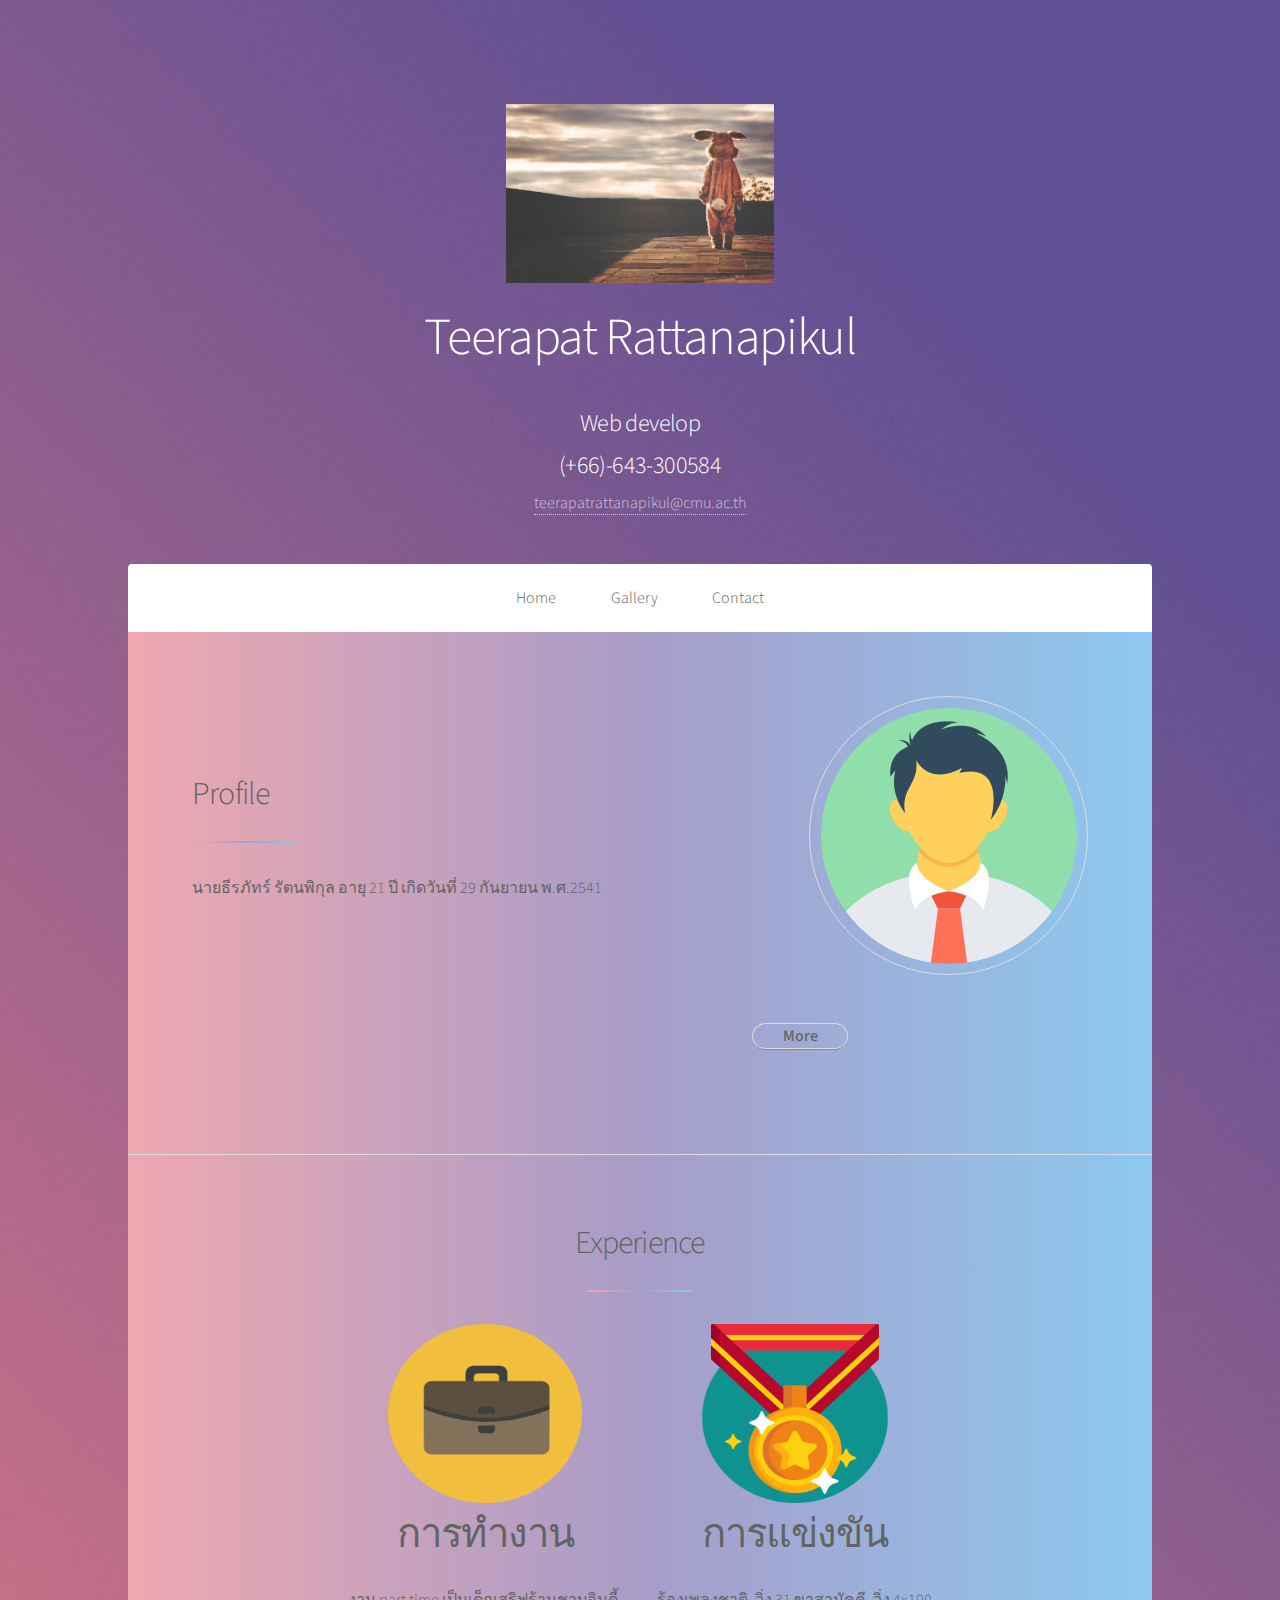
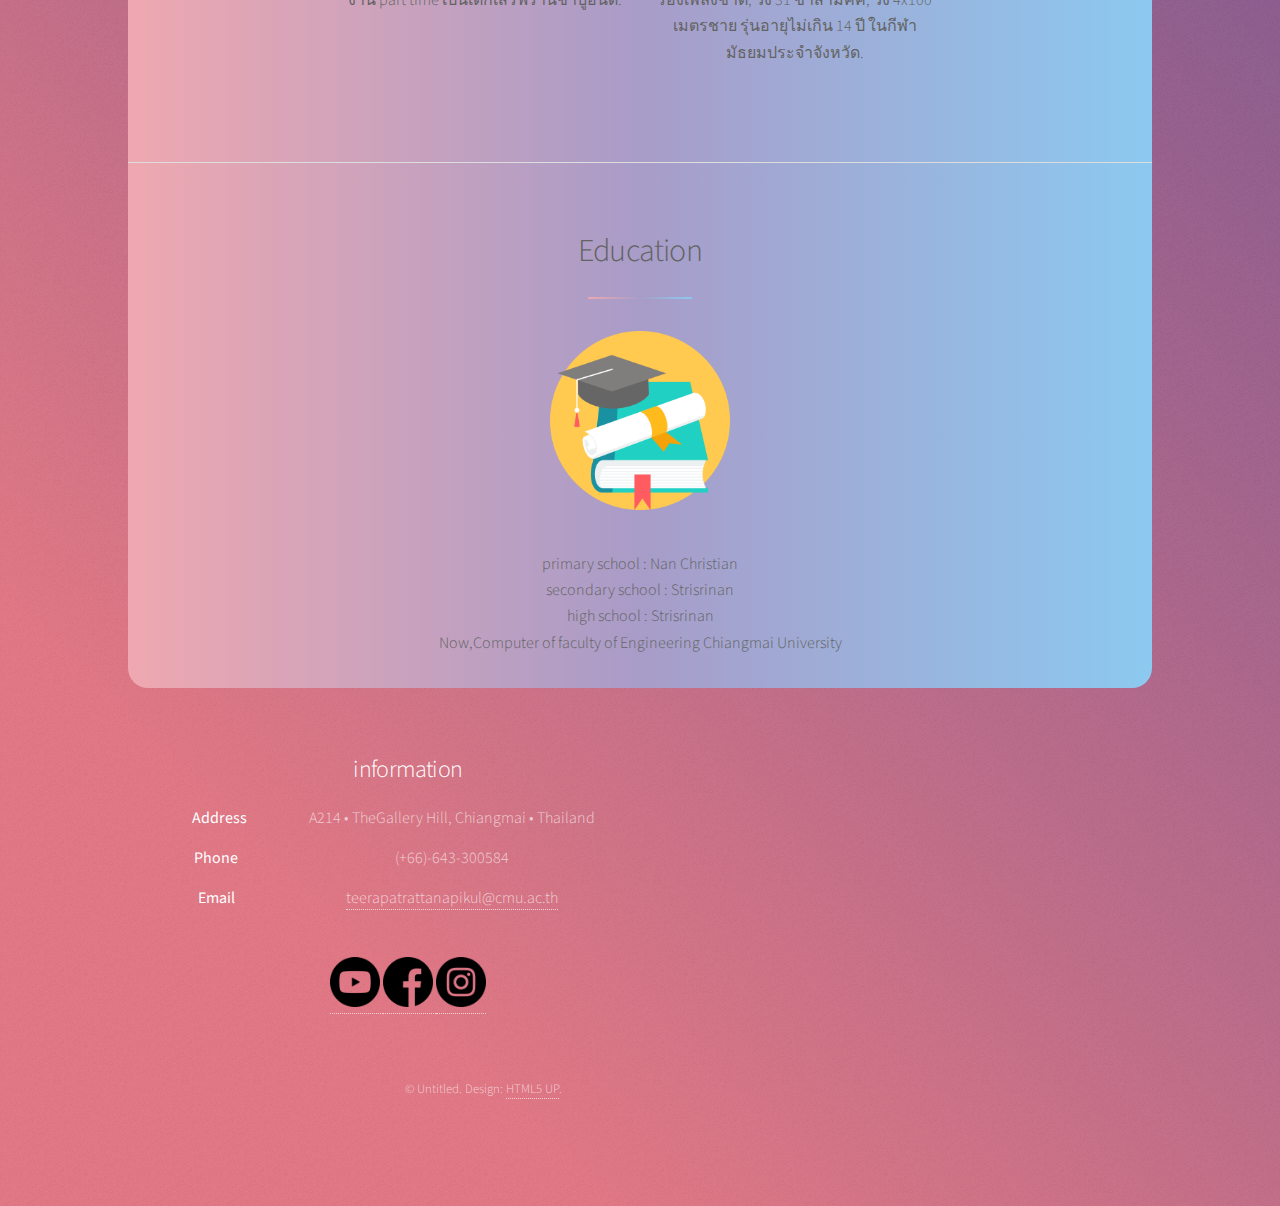
==== index.html @ c7687464 "web css" ====
<!DOCTYPE HTML>
<!--
	Stellar by HTML5 UP
	html5up.net | @ajlkn
	Free for personal and commercial use under the CCA 3.0 license (html5up.net/license)
-->
<html>

<head>
	<title>Teerapat Rattanapikul</title>
	<meta charset="utf-8" />
	<meta name="viewport" content="width=device-width, initial-scale=1, user-scalable=no" />
	<link rel="stylesheet" href="assets/css/main.css" />
	<noscript>
		<link rel="stylesheet" href="assets/css/noscript.css" /></noscript>
</head>

<body class="is-preload">

	<!-- Wrapper -->
	<div id="wrapper">

		<!-- Header -->
		<header id="header" class="alt">
			<span class="logo"><img src="images/toon.jpg" width="30%" height="30%" alt="" /></span>
			<h1>Teerapat Rattanapikul</h1>
			<h2>Web develop</h2>
			<h2>(+66)-643-300584</h2>
			<a href="#">teerapatrattanapikul@cmu.ac.th</a>
		</header>


		<!-- Nav -->
		<nav id="nav">
			<ul>
				<li><a href="index.html">Home</a></li>
				<li><a href="gallery1.html">Gallery</a></li>
				<li><a href="contact.html">Contact</a></li>
			</ul>
		</nav>

		<!-- Main -->
		<div id="main">

			<!-- Profile -->
			<section id="intro" class="main">
				<div class="spotlight">
					<div class="content">
						<header class="major">
							<h2>Profile</h2>
						</header>
						<p>นายธีรภัทร์ รัตนพิกุล อายุ 21 ปี เกิดวันที่ 29 กันยายน พ.ศ.2541 </p>
					</div>
					<span class="image"><img src="images/profile.png" alt="profile" /></span>
				</div>
				<footer class="major">
					<ul class="actions special">
						<li><a href="generic.html" class="button" >More</a></li>
					</ul>
				</footer>
			</section>

			<!-- Experience -->
			<section id="first" class="main special">
				<header class="major">
					<h2>Experience </h2>
				</header>
				<ul class="features">
					<li>
						<img src="images/work.png" alt="work" width="70%" height="50%">
						<h1>การทำงาน</h1>
						<p>งาน part time เป็นเด็กเสริฟร้านชาบูอินดี้.</p>
					</li>
					<li>
						<img src="images/competition.png" alt="work" width="70%" height="50%">
						<h1>การแข่งขัน</h1>
						<span>ร้องเพลงชาติ,</span>
						<span>วิ่ง 31 ขาสามัคคี,</span>
						<span>วิ่ง 4x100 เมตรชาย รุ่นอายุไม่เกิน 14 ปี ในกีฬามัธยมประจำจังหวัด.</span>
					</li>

				</ul>
			</section>

			<!-- Education -->
			<section id="second" class="main special">
				<header class="major">
					<h2>Education</h2>
				</header>
					<p><img src="images/education.png" alt="work" width="20%" height="10%"></p>
				</header>
				<span>primary school : Nan Christian<br></span>
				<span>secondary school : Strisrinan<br></span>
				<span>high school : Strisrinan<br></span>
				<span>Now,Computer of faculty of Engineering Chiangmai University</span>
				<!-- <footer class="major">
									<ul class="actions special">
										<li><a href="generic.html" class="button">Learn More</a></li>
									</ul>
								</footer> -->
			</section>

			<!-- Get Started -->


		</div>

		<!-- Footer -->
		<footer id="footer">
			<section>
				<h2>information</h2>
				<dl class="alt">
					<dt>Address</dt>
					<dd>A214 &bull; TheGallery Hill, Chiangmai &bull; Thailand</dd>
					<dt>Phone</dt>
					<dd>(+66)-643-300584</dd>
					<dt>Email</dt>
					<dd><a href="#">teerapatrattanapikul@cmu.ac.th</a></dd>
				</dl>
				<ul class="icons">
					<a href="https://www.youtube.com/channel/UCAECsRshHIzHVq1woI61bJw?view_as=subscriber">
						<img src="images/youtube.png" width="50" height="50">
					</a>
					<a href="https://www.facebook.com/teerapat.rattanapikun">
						<img src="images/facebook.png" width="50" height="50">
					</a>
					<a href="https://www.instagram.com/porteerpat_ss">
						<img src="images/instagram.png" width="50" height="50">
					</a>
				</ul>
			</section>
			<p class="copyright">&copy; Untitled. Design: <a href="https://html5up.net">HTML5 UP</a>.</p>
		</footer>

	</div>

	<!-- Scripts -->
	<script src="assets/js/jquery.min.js"></script>
	<script src="assets/js/jquery.scrollex.min.js"></script>
	<script src="assets/js/jquery.scrolly.min.js"></script>
	<script src="assets/js/browser.min.js"></script>
	<script src="assets/js/breakpoints.min.js"></script>
	<script src="assets/js/util.js"></script>
	<script src="assets/js/main.js"></script>
	<script src="assets/js/popup.js"></script>

</body>

</html>
---- assets/css/main.css ----
/* @import url(font-awesome.min.css); */
@import "https://fonts.googleapis.com/css?family=Source+Sans+Pro:300,400";

/*
	Stellar by HTML5 UP
	html5up.net | @ajlkn
	Free for personal and commercial use under the CCA 3.0 license (html5up.net/license)
*/

html, body, div, span, applet, object,
iframe, h1, h2, h3, h4, h5, h6, p, blockquote,
pre, a, abbr, acronym, address, big, cite,
code, del, dfn, em, img, ins, kbd, q, s, samp,
small, strike, strong, sub, sup, tt, var, b,
u, i, center, dl, dt, dd, ol, ul, li, fieldset,
form, label, legend, table, caption, tbody,
tfoot, thead, tr, th, td, article, aside,
canvas, details, embed, figure, figcaption,
footer, header, hgroup, menu, nav, output, ruby,
section, summary, time, mark, audio, video, {
	margin: 0;
	padding: 0;
	border: 0;
	font-size: 100%;
	font: inherit;
	vertical-align: baseline;}

article, aside, details, figcaption, figure,
footer, header, hgroup, menu, nav, section {
	display: block;}

body {
	line-height: 1;
}

ol, ul {
	list-style: none;
}

blockquote, q {
	quotes: none;
}

	blockquote:before, blockquote:after, q:before, q:after {
		content: '';
		content: none;
	}

table {
	border-collapse: collapse;
	border-spacing: 0;
}

body {
	-webkit-text-size-adjust: none;
}

mark {
	background-color: transparent;
	color: inherit;
}

input::-moz-focus-inner {
	border: 0;
	padding: 0;
}

input, select, textarea {
	-moz-appearance: none;
	-webkit-appearance: none;
	-ms-appearance: none;
	appearance: none;
}

/* Basic */

	@-ms-viewport {
		width: device-width;
	}

	body {
		-ms-overflow-style: scrollbar;
	}

	@media screen and (max-width: 480px) {

		html, body {
			min-width: 320px;
		}

	}

	html {
		box-sizing: border-box;
	}

	*, *:before, *:after {
		box-sizing: inherit;
	}

	body {
		background-color: #935d8c;
		background-image: url("images/overlay.png"), -moz-linear-gradient(45deg, #e37682 15%, #5f4d93 85%);
		background-image: url("images/overlay.png"), -webkit-linear-gradient(45deg, #e37682 15%, #5f4d93 85%);
		background-image: url("images/overlay.png"), -ms-linear-gradient(45deg, #e37682 15%, #5f4d93 85%);
		background-image: url("images/overlay.png"), linear-gradient(45deg, #e37682 15%, #5f4d93 85%);
	
	}

		body.is-preload *, body.is-preload *:before, body.is-preload *:after {
			-moz-animation: none !important;
			-webkit-animation: none !important;
			-ms-animation: none !important;
			animation: none !important;
			-moz-transition: none !important;
			-webkit-transition: none !important;
			-ms-transition: none !important;
			transition: none !important;
		}


/* click */
	#myImg {
	border-radius: 5px;
	cursor: pointer;
	transition: 0.3s;
  	}
  
  	#myImg:hover {opacity: 0.8;}
/*pop up*/
	.popup{
    margin: auto;
    text-align: center
	}	
	.show{
		display: none;
	}
	.show .overlay{	
	position: fixed; 
    padding-top: 100px;
    width: 100%;
	height: 100%;
    background: rgba(0,0,0,0.9);	
	top:0;
	left:0;
	}
	.show .img-show{
		position: fixed; /* Stay in place */
    width: 700px;
    height: 600px;
    background: #FFF;   
    top: 50%;
    left: 50%;
    transform: translate(-50%,-50%);
    overflow: hidden
	}
	.img-show span{
    position: absolute;
    top: 10px;
    right: 10px;
    z-index: 1;
	cursor: pointer;
	}
	.img-show img{
    width: 100%;
    height: 100%;
    position: absolute;
    top: 0;
    left: 0;
	}
/*End style*/

/* Type */

	body {
		background-color: #935d8c;
		color: rgba(255, 255, 255, 0.65);
	}

	body, input, select, textarea {
		font-family: "Source Sans Pro", Helvetica, sans-serif;
		font-size: 17pt;
		font-weight: 300;
		line-height: 1.65;
	}

		@media screen and (max-width: 1680px) {

			body, input, select, textarea {
				font-size: 14pt;
			}

		}

		@media screen and (max-width: 1280px) {

			body, input, select, textarea {
				font-size: 12pt;
			}

		}

		@media screen and (max-width: 360px) {

			body, input, select, textarea {
				font-size: 11pt;
			}

		}

	a {
		-moz-transition: color 0.2s ease, border-bottom 0.2s ease;
		-webkit-transition: color 0.2s ease, border-bottom 0.2s ease;
		-ms-transition: color 0.2s ease, border-bottom 0.2s ease;
		transition: color 0.2s ease, border-bottom 0.2s ease;
		text-decoration: none;
		border-bottom: dotted 1px;
		color: inherit;
	}

		a:hover {
			border-bottom-color: transparent;
		}

	strong, b {
		font-weight: 400;
	}

	em, i {
		font-style: italic;
	}

	p {
		margin: 0 0 2em 0;
	}

		p.content {
			-moz-columns: 20em 2;
			-webkit-columns: 20em 2;
			-ms-columns: 20em 2;
			columns: 20em 2;
			-moz-column-gap: 2em;
			-webkit-column-gap: 2em;
			-ms-column-gap: 2em;
			column-gap: 2em;
			text-align: justify;
		}

	h1, h2, h3, h4, h5, h6 {
		font-weight: 300;
		line-height: 1.5;
		margin: 0 0 0.7em 0;
		letter-spacing: -0.025em;
	}

		h1 a, h2 a, h3 a, h4 a, h5 a, h6 a {
			color: inherit;
			text-decoration: none;
		}

	h1 {
		font-size: 2.5em;
		line-height: 1.2;
	}

	h2 {
		font-size: 1.5em;
	}

	h3 {
		font-size: 1.25em;
	}

	h4 {
		font-size: 1.1em;
	}

	h5 {
		font-size: 0.9em;
	}

	h6 {
		font-size: 0.7em;
	}


	@media screen and (max-width: 736px) {

		h1 {
			font-size: 2em;
		}

	}

	sub {
		font-size: 0.8em;
		position: relative;
		top: 0.5em;
	}

	sup {
		font-size: 0.8em;
		position: relative;
		top: -0.5em;
	}

	blockquote {
		border-left: solid 4px;
		font-style: italic;
		margin: 0 0 2em 0;
		padding: 0.5em 0 0.5em 2em;
	}

	code {
		border-radius: 8px;
		border: solid 1px;
		font-family: "Courier New", monospace;
		font-size: 0.9em;
		margin: 0 0.25em;
		padding: 0.25em 0.65em;
	}

	pre {
		-webkit-overflow-scrolling: touch;
		font-family: "Courier New", monospace;
		font-size: 0.9em;
		margin: 0 0 2em 0;
	}

		pre code {
			display: block;
			line-height: 1.75;
			padding: 1em 1.5em;
			overflow-x: auto;
		}

	hr {
		border: 0;
		border-bottom: solid 1px;
		margin: 2em 0;
	}

		hr.major {
			margin: 3em 0;
		}

	.align-left {
		text-align: left;
	}

	.align-center {
		text-align: center;
	}

	.align-right {
		text-align: right;
	}

	input, select, textarea {
		color: #ffffff;
	}

	a:hover {
		color: #ffffff;
	}

	strong, b {
		color: #ffffff;
	}

	h1, h2, h3, h4, h5, h6 {
		color: #ffffff;
	}

	blockquote {
		border-left-color: rgba(255, 255, 255, 0.35);
	}

	code {
		background: rgba(255, 255, 255, 0.075);
		border-color: rgba(255, 255, 255, 0.35);
	}

	hr {
		border-bottom-color: rgba(255, 255, 255, 0.35);
	}

/* Row */

	.row {
		display: flex;
		flex-wrap: wrap;
		box-sizing: border-box;
		align-items: stretch;
	}

		.row > * {
			box-sizing: border-box;
		}

		.row.gtr-uniform > * > :last-child {
			margin-bottom: 0;
		}

		.row.aln-left {
			justify-content: flex-start;
		}

		.row.aln-center {
			justify-content: center;
		}

		.row.aln-right {
			justify-content: flex-end;
		}

		.row.aln-top {
			align-items: flex-start;
		}

		.row.aln-middle {
			align-items: center;
		}

		.row.aln-bottom {
			align-items: flex-end;
		}

		.row > .imp {
			order: -1;
		}

		.row > .col-1 {
			width: 8.3333333333%;
		}

		.row > .off-1 {
			margin-left: 8.3333333333%;
		}

		.row > .col-2 {
			width: 16.6666666667%;
		}

		.row > .off-2 {
			margin-left: 16.6666666667%;
		}

		.row > .col-3 {
			width: 25%;
		}

		.row > .off-3 {
			margin-left: 25%;
		}

		.row > .col-4 {
			width: 33.3333333333%;
		}

		.row > .off-4 {
			margin-left: 33.3333333333%;
		}

		.row > .col-5 {
			width: 41.6666666667%;
		}

		.row > .off-5 {
			margin-left: 41.6666666667%;
		}

		.row > .col-6 {
			width: 50%;
		}

		.row > .off-6 {
			margin-left: 50%;
		}

		.row > .col-7 {
			width: 58.3333333333%;
		}

		.row > .off-7 {
			margin-left: 58.3333333333%;
		}

		.row > .col-8 {
			width: 66.6666666667%;
		}

		.row > .off-8 {
			margin-left: 66.6666666667%;
		}

		.row > .col-9 {
			width: 75%;
		}

		.row > .off-9 {
			margin-left: 75%;
		}

		.row > .col-10 {
			width: 83.3333333333%;
		}

		.row > .off-10 {
			margin-left: 83.3333333333%;
		}

		.row > .col-11 {
			width: 91.6666666667%;
		}

		.row > .off-11 {
			margin-left: 91.6666666667%;
		}

		.row > .col-12 {
			width: 100%;
		}

		.row > .off-12 {
			margin-left: 100%;
		}

		.row.gtr-0 {
			margin-top: 0;
			margin-left: 0em;
		}

			.row.gtr-0 > * {
				padding: 0 0 0 0em;
			}

			.row.gtr-0.gtr-uniform {
				margin-top: 0em;
			}

				.row.gtr-0.gtr-uniform > * {
					padding-top: 0em;
				}

		.row.gtr-25 {
			margin-top: 0;
			margin-left: -0.375em;
		}

			.row.gtr-25 > * {
				padding: 0 0 0 0.375em;
			}

			.row.gtr-25.gtr-uniform {
				margin-top: -0.375em;
			}

				.row.gtr-25.gtr-uniform > * {
					padding-top: 0.375em;
				}

		.row.gtr-50 {
			margin-top: 0;
			margin-left: -0.75em;
		}

			.row.gtr-50 > * {
				padding: 0 0 0 0.75em;
			}

			.row.gtr-50.gtr-uniform {
				margin-top: -0.75em;
			}

				.row.gtr-50.gtr-uniform > * {
					padding-top: 0.75em;
				}

		.row {
			margin-top: 0;
			margin-left: -1.5em;
		}

			.row > * {
				padding: 0 0 0 1.5em;
			}

			.row.gtr-uniform {
				margin-top: -1.5em;
			}

				.row.gtr-uniform > * {
					padding-top: 1.5em;
				}

		.row.gtr-150 {
			margin-top: 0;
			margin-left: -2.25em;
		}

			.row.gtr-150 > * {
				padding: 0 0 0 2.25em;
			}

			.row.gtr-150.gtr-uniform {
				margin-top: -2.25em;
			}

				.row.gtr-150.gtr-uniform > * {
					padding-top: 2.25em;
				}

		.row.gtr-200 {
			margin-top: 0;
			margin-left: -3em;
		}

			.row.gtr-200 > * {
				padding: 0 0 0 3em;
			}

			.row.gtr-200.gtr-uniform {
				margin-top: -3em;
			}

				.row.gtr-200.gtr-uniform > * {
					padding-top: 3em;
				}

		@media screen and (max-width: 1680px) {

			.row {
				display: flex;
				flex-wrap: wrap;
				box-sizing: border-box;
				align-items: stretch;
			}

				.row > * {
					box-sizing: border-box;
				}

				.row.gtr-uniform > * > :last-child {
					margin-bottom: 0;
				}

				.row.aln-left {
					justify-content: flex-start;
				}

				.row.aln-center {
					justify-content: center;
				}

				.row.aln-right {
					justify-content: flex-end;
				}

				.row.aln-top {
					align-items: flex-start;
				}

				.row.aln-middle {
					align-items: center;
				}

				.row.aln-bottom {
					align-items: flex-end;
				}

				.row > .imp-xlarge {
					order: -1;
				}

				.row > .col-1-xlarge {
					width: 8.3333333333%;
				}

				.row > .off-1-xlarge {
					margin-left: 8.3333333333%;
				}

				.row > .col-2-xlarge {
					width: 16.6666666667%;
				}

				.row > .off-2-xlarge {
					margin-left: 16.6666666667%;
				}

				.row > .col-3-xlarge {
					width: 25%;
				}

				.row > .off-3-xlarge {
					margin-left: 25%;
				}

				.row > .col-4-xlarge {
					width: 33.3333333333%;
				}

				.row > .off-4-xlarge {
					margin-left: 33.3333333333%;
				}

				.row > .col-5-xlarge {
					width: 41.6666666667%;
				}

				.row > .off-5-xlarge {
					margin-left: 41.6666666667%;
				}

				.row > .col-6-xlarge {
					width: 50%;
				}

				.row > .off-6-xlarge {
					margin-left: 50%;
				}

				.row > .col-7-xlarge {
					width: 58.3333333333%;
				}

				.row > .off-7-xlarge {
					margin-left: 58.3333333333%;
				}

				.row > .col-8-xlarge {
					width: 66.6666666667%;
				}

				.row > .off-8-xlarge {
					margin-left: 66.6666666667%;
				}

				.row > .col-9-xlarge {
					width: 75%;
				}

				.row > .off-9-xlarge {
					margin-left: 75%;
				}

				.row > .col-10-xlarge {
					width: 83.3333333333%;
				}

				.row > .off-10-xlarge {
					margin-left: 83.3333333333%;
				}

				.row > .col-11-xlarge {
					width: 91.6666666667%;
				}

				.row > .off-11-xlarge {
					margin-left: 91.6666666667%;
				}

				.row > .col-12-xlarge {
					width: 100%;
				}

				.row > .off-12-xlarge {
					margin-left: 100%;
				}

				.row.gtr-0 {
					margin-top: 0;
					margin-left: 0em;
				}

					.row.gtr-0 > * {
						padding: 0 0 0 0em;
					}

					.row.gtr-0.gtr-uniform {
						margin-top: 0em;
					}

						.row.gtr-0.gtr-uniform > * {
							padding-top: 0em;
						}

				.row.gtr-25 {
					margin-top: 0;
					margin-left: -0.375em;
				}

					.row.gtr-25 > * {
						padding: 0 0 0 0.375em;
					}

					.row.gtr-25.gtr-uniform {
						margin-top: -0.375em;
					}

						.row.gtr-25.gtr-uniform > * {
							padding-top: 0.375em;
						}

				.row.gtr-50 {
					margin-top: 0;
					margin-left: -0.75em;
				}

					.row.gtr-50 > * {
						padding: 0 0 0 0.75em;
					}

					.row.gtr-50.gtr-uniform {
						margin-top: -0.75em;
					}

						.row.gtr-50.gtr-uniform > * {
							padding-top: 0.75em;
						}

				.row {
					margin-top: 0;
					margin-left: -1.5em;
				}

					.row > * {
						padding: 0 0 0 1.5em;
					}

					.row.gtr-uniform {
						margin-top: -1.5em;
					}

						.row.gtr-uniform > * {
							padding-top: 1.5em;
						}

				.row.gtr-150 {
					margin-top: 0;
					margin-left: -2.25em;
				}

					.row.gtr-150 > * {
						padding: 0 0 0 2.25em;
					}

					.row.gtr-150.gtr-uniform {
						margin-top: -2.25em;
					}

						.row.gtr-150.gtr-uniform > * {
							padding-top: 2.25em;
						}

				.row.gtr-200 {
					margin-top: 0;
					margin-left: -3em;
				}

					.row.gtr-200 > * {
						padding: 0 0 0 3em;
					}

					.row.gtr-200.gtr-uniform {
						margin-top: -3em;
					}

						.row.gtr-200.gtr-uniform > * {
							padding-top: 3em;
						}

		}

		@media screen and (max-width: 1280px) {

			.row {
				display: flex;
				flex-wrap: wrap;
				box-sizing: border-box;
				align-items: stretch;
			}

				.row > * {
					box-sizing: border-box;
				}

				.row.gtr-uniform > * > :last-child {
					margin-bottom: 0;
				}

				.row.aln-left {
					justify-content: flex-start;
				}

				.row.aln-center {
					justify-content: center;
				}

				.row.aln-right {
					justify-content: flex-end;
				}

				.row.aln-top {
					align-items: flex-start;
				}

				.row.aln-middle {
					align-items: center;
				}

				.row.aln-bottom {
					align-items: flex-end;
				}

				.row > .imp-large {
					order: -1;
				}

				.row > .col-1-large {
					width: 8.3333333333%;
				}

				.row > .off-1-large {
					margin-left: 8.3333333333%;
				}

				.row > .col-2-large {
					width: 16.6666666667%;
				}

				.row > .off-2-large {
					margin-left: 16.6666666667%;
				}

				.row > .col-3-large {
					width: 25%;
				}

				.row > .off-3-large {
					margin-left: 25%;
				}

				.row > .col-4-large {
					width: 33.3333333333%;
				}

				.row > .off-4-large {
					margin-left: 33.3333333333%;
				}

				.row > .col-5-large {
					width: 41.6666666667%;
				}

				.row > .off-5-large {
					margin-left: 41.6666666667%;
				}

				.row > .col-6-large {
					width: 50%;
				}

				.row > .off-6-large {
					margin-left: 50%;
				}

				.row > .col-7-large {
					width: 58.3333333333%;
				}

				.row > .off-7-large {
					margin-left: 58.3333333333%;
				}

				.row > .col-8-large {
					width: 66.6666666667%;
				}

				.row > .off-8-large {
					margin-left: 66.6666666667%;
				}

				.row > .col-9-large {
					width: 75%;
				}

				.row > .off-9-large {
					margin-left: 75%;
				}

				.row > .col-10-large {
					width: 83.3333333333%;
				}

				.row > .off-10-large {
					margin-left: 83.3333333333%;
				}

				.row > .col-11-large {
					width: 91.6666666667%;
				}

				.row > .off-11-large {
					margin-left: 91.6666666667%;
				}

				.row > .col-12-large {
					width: 100%;
				}

				.row > .off-12-large {
					margin-left: 100%;
				}

				.row.gtr-0 {
					margin-top: 0;
					margin-left: 0em;
				}

					.row.gtr-0 > * {
						padding: 0 0 0 0em;
					}

					.row.gtr-0.gtr-uniform {
						margin-top: 0em;
					}

						.row.gtr-0.gtr-uniform > * {
							padding-top: 0em;
						}

				.row.gtr-25 {
					margin-top: 0;
					margin-left: -0.375em;
				}

					.row.gtr-25 > * {
						padding: 0 0 0 0.375em;
					}

					.row.gtr-25.gtr-uniform {
						margin-top: -0.375em;
					}

						.row.gtr-25.gtr-uniform > * {
							padding-top: 0.375em;
						}

				.row.gtr-50 {
					margin-top: 0;
					margin-left: -0.75em;
				}

					.row.gtr-50 > * {
						padding: 0 0 0 0.75em;
					}

					.row.gtr-50.gtr-uniform {
						margin-top: -0.75em;
					}

						.row.gtr-50.gtr-uniform > * {
							padding-top: 0.75em;
						}

				.row {
					margin-top: 0;
					margin-left: -1.5em;
				}

					.row > * {
						padding: 0 0 0 1.5em;
					}

					.row.gtr-uniform {
						margin-top: -1.5em;
					}

						.row.gtr-uniform > * {
							padding-top: 1.5em;
						}

				.row.gtr-150 {
					margin-top: 0;
					margin-left: -2.25em;
				}

					.row.gtr-150 > * {
						padding: 0 0 0 2.25em;
					}

					.row.gtr-150.gtr-uniform {
						margin-top: -2.25em;
					}

						.row.gtr-150.gtr-uniform > * {
							padding-top: 2.25em;
						}

				.row.gtr-200 {
					margin-top: 0;
					margin-left: -3em;
				}

					.row.gtr-200 > * {
						padding: 0 0 0 3em;
					}

					.row.gtr-200.gtr-uniform {
						margin-top: -3em;
					}

						.row.gtr-200.gtr-uniform > * {
							padding-top: 3em;
						}

		}

		@media screen and (max-width: 980px) {

			.row {
				display: flex;
				flex-wrap: wrap;
				box-sizing: border-box;
				align-items: stretch;
			}

				.row > * {
					box-sizing: border-box;
				}

				.row.gtr-uniform > * > :last-child {
					margin-bottom: 0;
				}

				.row.aln-left {
					justify-content: flex-start;
				}

				.row.aln-center {
					justify-content: center;
				}

				.row.aln-right {
					justify-content: flex-end;
				}

				.row.aln-top {
					align-items: flex-start;
				}

				.row.aln-middle {
					align-items: center;
				}

				.row.aln-bottom {
					align-items: flex-end;
				}

				.row > .imp-medium {
					order: -1;
				}

				.row > .col-1-medium {
					width: 8.3333333333%;
				}

				.row > .off-1-medium {
					margin-left: 8.3333333333%;
				}

				.row > .col-2-medium {
					width: 16.6666666667%;
				}

				.row > .off-2-medium {
					margin-left: 16.6666666667%;
				}

				.row > .col-3-medium {
					width: 25%;
				}

				.row > .off-3-medium {
					margin-left: 25%;
				}

				.row > .col-4-medium {
					width: 33.3333333333%;
				}

				.row > .off-4-medium {
					margin-left: 33.3333333333%;
				}

				.row > .col-5-medium {
					width: 41.6666666667%;
				}

				.row > .off-5-medium {
					margin-left: 41.6666666667%;
				}

				.row > .col-6-medium {
					width: 50%;
				}

				.row > .off-6-medium {
					margin-left: 50%;
				}

				.row > .col-7-medium {
					width: 58.3333333333%;
				}

				.row > .off-7-medium {
					margin-left: 58.3333333333%;
				}

				.row > .col-8-medium {
					width: 66.6666666667%;
				}

				.row > .off-8-medium {
					margin-left: 66.6666666667%;
				}

				.row > .col-9-medium {
					width: 75%;
				}

				.row > .off-9-medium {
					margin-left: 75%;
				}

				.row > .col-10-medium {
					width: 83.3333333333%;
				}

				.row > .off-10-medium {
					margin-left: 83.3333333333%;
				}

				.row > .col-11-medium {
					width: 91.6666666667%;
				}

				.row > .off-11-medium {
					margin-left: 91.6666666667%;
				}

				.row > .col-12-medium {
					width: 100%;
				}

				.row > .off-12-medium {
					margin-left: 100%;
				}

				.row.gtr-0 {
					margin-top: 0;
					margin-left: 0em;
				}

					.row.gtr-0 > * {
						padding: 0 0 0 0em;
					}

					.row.gtr-0.gtr-uniform {
						margin-top: 0em;
					}

						.row.gtr-0.gtr-uniform > * {
							padding-top: 0em;
						}

				.row.gtr-25 {
					margin-top: 0;
					margin-left: -0.375em;
				}

					.row.gtr-25 > * {
						padding: 0 0 0 0.375em;
					}

					.row.gtr-25.gtr-uniform {
						margin-top: -0.375em;
					}

						.row.gtr-25.gtr-uniform > * {
							padding-top: 0.375em;
						}

				.row.gtr-50 {
					margin-top: 0;
					margin-left: -0.75em;
				}

					.row.gtr-50 > * {
						padding: 0 0 0 0.75em;
					}

					.row.gtr-50.gtr-uniform {
						margin-top: -0.75em;
					}

						.row.gtr-50.gtr-uniform > * {
							padding-top: 0.75em;
						}

				.row {
					margin-top: 0;
					margin-left: -1.5em;
				}

					.row > * {
						padding: 0 0 0 1.5em;
					}

					.row.gtr-uniform {
						margin-top: -1.5em;
					}

						.row.gtr-uniform > * {
							padding-top: 1.5em;
						}

				.row.gtr-150 {
					margin-top: 0;
					margin-left: -2.25em;
				}

					.row.gtr-150 > * {
						padding: 0 0 0 2.25em;
					}

					.row.gtr-150.gtr-uniform {
						margin-top: -2.25em;
					}

						.row.gtr-150.gtr-uniform > * {
							padding-top: 2.25em;
						}

				.row.gtr-200 {
					margin-top: 0;
					margin-left: -3em;
				}

					.row.gtr-200 > * {
						padding: 0 0 0 3em;
					}

					.row.gtr-200.gtr-uniform {
						margin-top: -3em;
					}

						.row.gtr-200.gtr-uniform > * {
							padding-top: 3em;
						}

		}

		@media screen and (max-width: 736px) {

			.row {
				display: flex;
				flex-wrap: wrap;
				box-sizing: border-box;
				align-items: stretch;
			}

				.row > * {
					box-sizing: border-box;
				}

				.row.gtr-uniform > * > :last-child {
					margin-bottom: 0;
				}

				.row.aln-left {
					justify-content: flex-start;
				}

				.row.aln-center {
					justify-content: center;
				}

				.row.aln-right {
					justify-content: flex-end;
				}

				.row.aln-top {
					align-items: flex-start;
				}

				.row.aln-middle {
					align-items: center;
				}

				.row.aln-bottom {
					align-items: flex-end;
				}

				.row > .imp-small {
					order: -1;
				}

				.row > .col-1-small {
					width: 8.3333333333%;
				}

				.row > .off-1-small {
					margin-left: 8.3333333333%;
				}

				.row > .col-2-small {
					width: 16.6666666667%;
				}

				.row > .off-2-small {
					margin-left: 16.6666666667%;
				}

				.row > .col-3-small {
					width: 25%;
				}

				.row > .off-3-small {
					margin-left: 25%;
				}

				.row > .col-4-small {
					width: 33.3333333333%;
				}

				.row > .off-4-small {
					margin-left: 33.3333333333%;
				}

				.row > .col-5-small {
					width: 41.6666666667%;
				}

				.row > .off-5-small {
					margin-left: 41.6666666667%;
				}

				.row > .col-6-small {
					width: 50%;
				}

				.row > .off-6-small {
					margin-left: 50%;
				}

				.row > .col-7-small {
					width: 58.3333333333%;
				}

				.row > .off-7-small {
					margin-left: 58.3333333333%;
				}

				.row > .col-8-small {
					width: 66.6666666667%;
				}

				.row > .off-8-small {
					margin-left: 66.6666666667%;
				}

				.row > .col-9-small {
					width: 75%;
				}

				.row > .off-9-small {
					margin-left: 75%;
				}

				.row > .col-10-small {
					width: 83.3333333333%;
				}

				.row > .off-10-small {
					margin-left: 83.3333333333%;
				}

				.row > .col-11-small {
					width: 91.6666666667%;
				}

				.row > .off-11-small {
					margin-left: 91.6666666667%;
				}

				.row > .col-12-small {
					width: 100%;
				}

				.row > .off-12-small {
					margin-left: 100%;
				}

				.row.gtr-0 {
					margin-top: 0;
					margin-left: 0em;
				}

					.row.gtr-0 > * {
						padding: 0 0 0 0em;
					}

					.row.gtr-0.gtr-uniform {
						margin-top: 0em;
					}

						.row.gtr-0.gtr-uniform > * {
							padding-top: 0em;
						}

				.row.gtr-25 {
					margin-top: 0;
					margin-left: -0.25em;
				}

					.row.gtr-25 > * {
						padding: 0 0 0 0.25em;
					}

					.row.gtr-25.gtr-uniform {
						margin-top: -0.25em;
					}

						.row.gtr-25.gtr-uniform > * {
							padding-top: 0.25em;
						}

				.row.gtr-50 {
					margin-top: 0;
					margin-left: -0.5em;
				}

					.row.gtr-50 > * {
						padding: 0 0 0 0.5em;
					}

					.row.gtr-50.gtr-uniform {
						margin-top: -0.5em;
					}

						.row.gtr-50.gtr-uniform > * {
							padding-top: 0.5em;
						}

				.row {
					margin-top: 0;
					margin-left: -1em;
				}

					.row > * {
						padding: 0 0 0 1em;
					}

					.row.gtr-uniform {
						margin-top: -1em;
					}

						.row.gtr-uniform > * {
							padding-top: 1em;
						}

				.row.gtr-150 {
					margin-top: 0;
					margin-left: -1.5em;
				}

					.row.gtr-150 > * {
						padding: 0 0 0 1.5em;
					}

					.row.gtr-150.gtr-uniform {
						margin-top: -1.5em;
					}

						.row.gtr-150.gtr-uniform > * {
							padding-top: 1.5em;
						}

				.row.gtr-200 {
					margin-top: 0;
					margin-left: -2em;
				}

					.row.gtr-200 > * {
						padding: 0 0 0 2em;
					}

					.row.gtr-200.gtr-uniform {
						margin-top: -2em;
					}

						.row.gtr-200.gtr-uniform > * {
							padding-top: 2em;
						}

		}

		@media screen and (max-width: 480px) {

			.row {
				display: flex;
				flex-wrap: wrap;
				box-sizing: border-box;
				align-items: stretch;
			}

				.row > * {
					box-sizing: border-box;
				}

				.row.gtr-uniform > * > :last-child {
					margin-bottom: 0;
				}

				.row.aln-left {
					justify-content: flex-start;
				}

				.row.aln-center {
					justify-content: center;
				}

				.row.aln-right {
					justify-content: flex-end;
				}

				.row.aln-top {
					align-items: flex-start;
				}

				.row.aln-middle {
					align-items: center;
				}

				.row.aln-bottom {
					align-items: flex-end;
				}

				.row > .imp-xsmall {
					order: -1;
				}

				.row > .col-1-xsmall {
					width: 8.3333333333%;
				}

				.row > .off-1-xsmall {
					margin-left: 8.3333333333%;
				}

				.row > .col-2-xsmall {
					width: 16.6666666667%;
				}

				.row > .off-2-xsmall {
					margin-left: 16.6666666667%;
				}

				.row > .col-3-xsmall {
					width: 25%;
				}

				.row > .off-3-xsmall {
					margin-left: 25%;
				}

				.row > .col-4-xsmall {
					width: 33.3333333333%;
				}

				.row > .off-4-xsmall {
					margin-left: 33.3333333333%;
				}

				.row > .col-5-xsmall {
					width: 41.6666666667%;
				}

				.row > .off-5-xsmall {
					margin-left: 41.6666666667%;
				}

				.row > .col-6-xsmall {
					width: 50%;
				}

				.row > .off-6-xsmall {
					margin-left: 50%;
				}

				.row > .col-7-xsmall {
					width: 58.3333333333%;
				}

				.row > .off-7-xsmall {
					margin-left: 58.3333333333%;
				}

				.row > .col-8-xsmall {
					width: 66.6666666667%;
				}

				.row > .off-8-xsmall {
					margin-left: 66.6666666667%;
				}

				.row > .col-9-xsmall {
					width: 75%;
				}

				.row > .off-9-xsmall {
					margin-left: 75%;
				}

				.row > .col-10-xsmall {
					width: 83.3333333333%;
				}

				.row > .off-10-xsmall {
					margin-left: 83.3333333333%;
				}

				.row > .col-11-xsmall {
					width: 91.6666666667%;
				}

				.row > .off-11-xsmall {
					margin-left: 91.6666666667%;
				}

				.row > .col-12-xsmall {
					width: 100%;
				}

				.row > .off-12-xsmall {
					margin-left: 100%;
				}

				.row.gtr-0 {
					margin-top: 0;
					margin-left: 0em;
				}

					.row.gtr-0 > * {
						padding: 0 0 0 0em;
					}

					.row.gtr-0.gtr-uniform {
						margin-top: 0em;
					}

						.row.gtr-0.gtr-uniform > * {
							padding-top: 0em;
						}

				.row.gtr-25 {
					margin-top: 0;
					margin-left: -0.3125em;
				}

					.row.gtr-25 > * {
						padding: 0 0 0 0.3125em;
					}

					.row.gtr-25.gtr-uniform {
						margin-top: -0.3125em;
					}

						.row.gtr-25.gtr-uniform > * {
							padding-top: 0.3125em;
						}

				.row.gtr-50 {
					margin-top: 0;
					margin-left: -0.625em;
				}

					.row.gtr-50 > * {
						padding: 0 0 0 0.625em;
					}

					.row.gtr-50.gtr-uniform {
						margin-top: -0.625em;
					}

						.row.gtr-50.gtr-uniform > * {
							padding-top: 0.625em;
						}

				.row {
					margin-top: 0;
					margin-left: -1.25em;
				}

					.row > * {
						padding: 0 0 0 1.25em;
					}

					.row.gtr-uniform {
						margin-top: -1.25em;
					}

						.row.gtr-uniform > * {
							padding-top: 1.25em;
						}

				.row.gtr-150 {
					margin-top: 0;
					margin-left: -1.875em;
				}

					.row.gtr-150 > * {
						padding: 0 0 0 1.875em;
					}

					.row.gtr-150.gtr-uniform {
						margin-top: -1.875em;
					}

						.row.gtr-150.gtr-uniform > * {
							padding-top: 1.875em;
						}

				.row.gtr-200 {
					margin-top: 0;
					margin-left: -2.5em;
				}

					.row.gtr-200 > * {
						padding: 0 0 0 2.5em;
					}

					.row.gtr-200.gtr-uniform {
						margin-top: -2.5em;
					}

						.row.gtr-200.gtr-uniform > * {
							padding-top: 2.5em;
						}

		}

/* Box */

	.box {
		border-radius: 8px;
		border: solid;
		margin-bottom: 2em;
		padding: 1.5em;
	}

		.box > :last-child,
		.box > :last-child > :last-child,
		.box > :last-child > :last-child > :last-child {
			margin-bottom: 0;
		}

		.box.alt {
			border: 0;
			border-radius: 0;
			padding: 0;
		}

	.box {
		border-color: rgba(255, 255, 255, 0.35);
	}

/* Button */

	input[type="submit"],
	input[type="reset"],
	input[type="button"],
	button,
	.button {
		-moz-appearance: none;
		-webkit-appearance: none;
		-ms-appearance: none;
		appearance: none;
		-moz-transition: background-color 0.2s ease-in-out, color 0.2s ease-in-out;
		-webkit-transition: background-color 0.2s ease-in-out, color 0.2s ease-in-out;
		-ms-transition: background-color 0.2s ease-in-out, color 0.2s ease-in-out;
		transition: background-color 0.2s ease-in-out, color 0.2s ease-in-out;
		border-radius: 15px;
		cursor: pointer;
		display: inline-block;
		font-weight: 500;
		height: auto;
		line-height: auto;
		min-width: 6em;
		padding: auto;
		text-align: center;
		text-decoration: none;
		white-space: nowrap;
		margin-left:320px;
		margin-bottom: 40px;
	}


		input[type="submit"].icon,
		input[type="reset"].icon,
		input[type="button"].icon,
		button.icon,
		.button.icon {
			padding-left: 1.35em;
		}

			input[type="submit"].icon:before,
			input[type="reset"].icon:before,
			input[type="button"].icon:before,
			button.icon:before,
			.button.icon:before {
				margin-right: 0.5em;
			}

		input[type="submit"].fit,
		input[type="reset"].fit,
		input[type="button"].fit,
		button.fit,
		.button.fit {
			width: 100%;
		}

		input[type="submit"].small,
		input[type="reset"].small,
		input[type="button"].small,
		button.small,
		.button.small {
			font-size: 0.8em;
		}

		input[type="submit"].large,
		input[type="reset"].large,
		input[type="button"].large,
		button.large,
		.button.large {
			font-size: 1.35em;
		}

		input[type="submit"].disabled, input[type="submit"]:disabled,
		input[type="reset"].disabled,
		input[type="reset"]:disabled,
		input[type="button"].disabled,
		input[type="button"]:disabled,
		button.disabled,
		button:disabled,
		.button.disabled,
		.button:disabled {
			pointer-events: none;
			opacity: 0.25;
		}

		@media screen and (max-width: 736px) {

			input[type="submit"],
			input[type="reset"],
			input[type="button"],
			button,
			.button {
				min-width: 0;
			}

		}

	input[type="submit"],
	input[type="reset"],
	input[type="button"],
	button,
	.button {
		background-color: transparent;
		box-shadow: inset 0 0 0 1px rgba(255, 255, 255, 0.35);
		color: #ffffff !important;
	}

		input[type="submit"]:hover,
		input[type="reset"]:hover,
		input[type="button"]:hover,
		button:hover,
		.button:hover {
			background-color: rgba(255, 255, 255, 0.075);
		}

		input[type="submit"]:active,
		input[type="reset"]:active,
		input[type="button"]:active,
		button:active,
		.button:active {
			background-color: rgba(255, 255, 255, 0.2);
		}

		input[type="submit"].icon:before,
		input[type="reset"].icon:before,
		input[type="button"].icon:before,
		button.icon:before,
		.button.icon:before {
			color: rgba(255, 255, 255, 0.5);
		}

		input[type="submit"].primary,
		input[type="reset"].primary,
		input[type="button"].primary,
		button.primary,
		.button.primary {
			background-color: #8cc9f0;
			color: #ffffff !important;
			box-shadow: none;
		}

			input[type="submit"].primary:hover,
			input[type="reset"].primary:hover,
			input[type="button"].primary:hover,
			button.primary:hover,
			.button.primary:hover {
				background-color: #9acff2;
			}

			input[type="submit"].primary:active,
			input[type="reset"].primary:active,
			input[type="button"].primary:active,
			button.primary:active,
			.button.primary:active {
				background-color: #7ec3ee;
			}

			input[type="submit"].primary.icon:before,
			input[type="reset"].primary.icon:before,
			input[type="button"].primary.icon:before,
			button.primary.icon:before,
			.button.primary.icon:before {
				color: #ffffff !important;
			}

/* Form */

	form {
		margin:20px;
	}

	.myform{
		padding-bottom: 20px;		
		
	}

	.myform .formgroup{	
		
	}

	label {
		display: block;
		font-size: 0.9em;
		font-weight: 400;
		margin: 0 0 0.2em 0;
		margin-top:1em;
	}

	input[type="text"],
	input[type="password"],
	input[type="email"],
	select,
	textarea {
		-moz-appearance: none;
		-webkit-appearance: none;
		-ms-appearance: none;
		appearance: none;
		border-radius: 8px;
		border: solid 1px;
		color: rgb(226, 104, 120);
		display: block;
		outline: 0;
		padding: 0 1em;
		text-decoration: none;
		width: 50%;
	}

		input[type="text"]:invalid,
		input[type="password"]:invalid,
		input[type="email"]:invalid,
		select:invalid,
		textarea:invalid {
			box-shadow: none;		
		}

	select {
		background-size: 1.25rem;
		background-repeat: no-repeat;
		background-position: calc(100% - 1rem) center;
		height: 2.75em;
		padding-right: 2.75em;
		text-overflow: ellipsis;
	}

		select:focus::-ms-value {
			background-color: transparent;
		}

		select::-ms-expand {
			display: none;
		}

	input[type="text"],
	input[type="password"],
	input[type="email"],
	select {
		height: 2.75em;
	}

	textarea {
		padding: 0.75em 1em;
	}

	input[type="checkbox"],
	input[type="radio"] {
		-moz-appearance: none;
		-webkit-appearance: none;
		-ms-appearance: none;
		appearance: none;
		display: block;
		float: left;
		margin-right: -2em;
		opacity: 0;
		width: 1em;
		z-index: -1;
	}

		input[type="checkbox"] + label,
		input[type="radio"] + label {
			text-decoration: none;
			cursor: pointer;
			display: inline-block;
			font-size: 1em;
			font-weight: 300;
			padding-left: 2.4em;
			padding-right: 0.75em;
			position: relative;
		}

			input[type="checkbox"] + label:before,
			input[type="radio"] + label:before {
				-moz-osx-font-smoothing: grayscale;
				-webkit-font-smoothing: antialiased;
				font-family: FontAwesome;
				font-style: normal;
				font-weight: normal;
				text-transform: none !important;
			}

			input[type="checkbox"] + label:before,
			input[type="radio"] + label:before {
				border-radius: 8px;
				border: solid 1px;
				content: '';
				display: inline-block;
				height: 1.65em;
				left: 0;
				line-height: 1.58125em;
				position: absolute;
				text-align: center;
				top: 0;
				width: 1.65em;
			}

		input[type="checkbox"]:checked + label:before,
		input[type="radio"]:checked + label:before {
			content: '\f00c';
		}

	input[type="checkbox"] + label:before {
		background-color: blue;
		border-radius: 8px;
	}

	input[type="radio"] + label:before {
		border-radius: 100%;
	}

	::-webkit-input-placeholder {
		opacity: 1.0;
	}

	:-moz-placeholder {
		opacity: 1.0;
	}

	::-moz-placeholder {
		opacity: 1.0;
	}

	:-ms-input-placeholder {
		opacity: 1.0;
	}

	label {
		color: #ffffff;
	}

	input[type="text"],
	input[type="password"],
	input[type="email"],
	select,
	textarea {
		background-color: rgba(255, 255, 255, 0.075);
		border-color: rgba(255, 255, 255, 0.35);
	}

		input[type="text"]:focus,
		input[type="password"]:focus,
		input[type="email"]:focus,
		select:focus,
		textarea:focus {
			border-color: #8cc9f0;
			box-shadow: 0 0 0 1px #8cc9f0;
		}

	select {
		background-image: url("data:image/svg+xml;charset=utf8,%3Csvg xmlns='http://www.w3.org/2000/svg' width='40' height='40' preserveAspectRatio='none' viewBox='0 0 40 40'%3E%3Cpath d='M9.4,12.3l10.4,10.4l10.4-10.4c0.2-0.2,0.5-0.4,0.9-0.4c0.3,0,0.6,0.1,0.9,0.4l3.3,3.3c0.2,0.2,0.4,0.5,0.4,0.9 c0,0.4-0.1,0.6-0.4,0.9L20.7,31.9c-0.2,0.2-0.5,0.4-0.9,0.4c-0.3,0-0.6-0.1-0.9-0.4L4.3,17.3c-0.2-0.2-0.4-0.5-0.4-0.9 c0-0.4,0.1-0.6,0.4-0.9l3.3-3.3c0.2-0.2,0.5-0.4,0.9-0.4S9.1,12.1,9.4,12.3z' fill='rgba(255, 255, 255, 0.35)' /%3E%3C/svg%3E");
	}

		select option {
			color: #ffffff;
			background: #935d8c;
		}

	input[type="checkbox"] + label,
	input[type="radio"] + label {
		color: rgba(255, 255, 255, 0.65);
	}

		input[type="checkbox"] + label:before,
		input[type="radio"] + label:before {
			background: rgba(255, 255, 255, 0.075);
			border-color: rgba(255, 255, 255, 0.35);
		}

	input[type="checkbox"]:checked + label:before,
	input[type="radio"]:checked + label:before {
		background-color: #ffffff;
		border-color: #ffffff;
		color: #935d8c;
	}

	input[type="checkbox"]:focus + label:before,
	input[type="radio"]:focus + label:before {
		border-color: #8cc9f0;
		box-shadow: 0 0 0 1px #8cc9f0;
	}

	::-webkit-input-placeholder {
		color: rgba(255, 255, 255, 0.5) !important;
	}

	:-moz-placeholder {
		color: rgba(255, 255, 255, 0.5) !important;
	}

	::-moz-placeholder {
		color: rgba(255, 255, 255, 0.5) !important;
	}

	:-ms-input-placeholder {
		color: rgba(255, 255, 255, 0.5) !important;
	}

	.formerize-placeholder {
		color: rgba(255, 255, 255, 0.5) !important;
	}

/* Icon */

	.icon {
		text-decoration: none;
		-moz-transition: background-color 0.2s ease-in-out, color 0.2s ease-in-out;
		-webkit-transition: background-color 0.2s ease-in-out, color 0.2s ease-in-out;
		-ms-transition: background-color 0.2s ease-in-out, color 0.2s ease-in-out;
		transition: background-color 0.2s ease-in-out, color 0.2s ease-in-out;
		border-bottom: none;
		position: relative;
	}

		.icon:before {
			-moz-osx-font-smoothing: grayscale;
			-webkit-font-smoothing: antialiased;
			font-family: FontAwesome;
			font-style: normal;
			font-weight: normal;
			text-transform: none !important;
		}

		.icon > .label {
			display: none;
		}

		.icon.major {
			border: solid 1px;
			display: inline-block;
			border-radius: 100%;
			padding: 0.65em;
			margin: 0 0 2em 0;
			cursor: default;
		}

			.icon.major:before {
				display: inline-block;
				font-size: 6.25rem;
				width: 2.25em;
				height: 2.25em;
				line-height: 2.2em;
				border-radius: 100%;
				border: solid 1px;
				text-align: center;
			}

		.icon.alt {
			display: inline-block;
			border: solid 1px;
			border-radius: 100%;
		}

			.icon.alt:before {
				display: block;
				font-size: 1.25em;
				width: 2em;
				height: 2em;
				text-align: center;
				line-height: 2em;
			}

		.icon.style1 {
			color: #efa8b0;
		}

		.icon.style2 {
			color: #c79cc8;
		}

		.icon.style3 {
			color: #a89cc8;
		}

		.icon.style4 {
			color: #9bb2e1;
		}

		.icon.style5 {
			color: #8cc9f0;
		}

		@media screen and (max-width: 1680px) {

			.icon.major:before {
				font-size: 5.5rem;
			}

		}

		@media screen and (max-width: 1280px) {

			.icon.major:before {
				font-size: 4.75rem;
			}

		}

		@media screen and (max-width: 736px) {

			.icon.major {
				margin: 0 0 1.5em 0;
				padding: 0.35em;
			}

				.icon.major:before {
					font-size: 3.5rem;
				}

		}

	.icon.major {
		border-color: rgba(255, 255, 255, 0.35);
	}

		.icon.major:before {
			border-color: rgba(255, 255, 255, 0.35);
		}

	.icon.alt {
		border-color: rgba(255, 255, 255, 0.35);
		color: #ffffff;
	}

		.icon.alt:hover {
			background-color: rgba(255, 255, 255, 0.075);
		}

		.icon.alt:active {
			background-color: rgba(255, 255, 255, 0.2);
		}

/* Image */

	.image {
		border-radius: 8px;
		border: 0;
		display: inline-block;
		position: relative;
	}

		.image img {
			border-radius: 8px;
			display: block;
		}

		.image.left, .image.right {
			max-width: 40%;
		}

			.image.left img, .image.right img {
				width: 100%;
			}

		.image.left {
			float: left;
			margin: 0 1.5em 1em 0;
			top: 0.25em;
		}

		.image.right {
			float: right;
			margin: 0 0 1em 1.5em;
			top: 0.25em;
		}

		.image.fit {
			display: block;
			margin: 0 0 2em 0;
			width: 100%;
		}

			.image.fit img {
				width: 100%;
			}

		.image.main {
			display: block;
			margin: 0 0 3em 0;
			width: 100%;
		}

			.image.main img {
				width: 100%;
			}

/* List */

	ol {
		list-style: decimal;
		margin: 0 0 2em 0;
		padding-left: 1.25em;
	}

		ol li {
			padding-left: 0.25em;
		}

	ul {
		list-style: disc;
		margin: 0 0 2em 0;
		padding-left: 1em;
	}

		ul li {
			padding-left: 0.5em;
		}

		ul.alt {
			list-style: none;
			padding-left: 0;
		}

			ul.alt li {
				border-top: solid 1px;
				padding: 0.5em 0;
			}

				ul.alt li:first-child {
					border-top: 0;
					padding-top: 0;
				}

	dl {
		margin: 0 0 2em 0;
	}

		dl dt {
			display: block;
			font-weight: 400;
			margin: 0 0 1em 0;
		}

		dl dd {
			margin-left: 2em;
		}

		dl.alt dt {
			display: block;
			width: 3em;
			margin: 0;
			clear: left;
			float: left;
		}

		dl.alt dd {
			margin: 0 0 0.85em 5.5em;
		}

		dl.alt:after {
			content: '';
			display: block;
			clear: both;
		}

	ul.alt li {
		border-top-color: rgba(255, 255, 255, 0.35);
	}

	dl dt {
		color: #ffffff;
	}

/* Actions */

	ul.actions {
		display: -moz-flex;
		display: -webkit-flex;
		display: -ms-flex;
		display: flex;
		cursor: default;
		list-style: none;
		margin-left: -1em;
		padding-left: 0;
	}

		ul.actions li {
			padding: 0 0 0 1em;
			vertical-align: middle;
		}

		ul.actions.special {
			-moz-justify-content: center;
			-webkit-justify-content: center;
			-ms-justify-content: center;
			justify-content: center;
			width: 100%;
			margin-left: 0;
		}

			ul.actions.special li:first-child {
				padding-left: 0;
			}

		ul.actions.stacked {
			-moz-flex-direction: column;
			-webkit-flex-direction: column;
			-ms-flex-direction: column;
			flex-direction: column;
			margin-left: 0;
		}

			ul.actions.stacked li {
				padding: 1.3em 0 0 0;
			}

				ul.actions.stacked li:first-child {
					padding-top: 0;
				}

		ul.actions.fit {
			width: calc(100% + 1em);
		}

			ul.actions.fit li {
				-moz-flex-grow: 1;
				-webkit-flex-grow: 1;
				-ms-flex-grow: 1;
				flex-grow: 1;
				-moz-flex-shrink: 1;
				-webkit-flex-shrink: 1;
				-ms-flex-shrink: 1;
				flex-shrink: 1;
				width: 100%;
			}

				ul.actions.fit li > * {
					width: 100%;
				}

			ul.actions.fit.stacked {
				width: 100%;
			}

		@media screen and (max-width: 480px) {

			ul.actions:not(.fixed) {
				-moz-flex-direction: column;
				-webkit-flex-direction: column;
				-ms-flex-direction: column;
				flex-direction: column;
				margin-left: 0;
				width: 100% !important;
			}

				ul.actions:not(.fixed) li {
					-moz-flex-grow: 1;
					-webkit-flex-grow: 1;
					-ms-flex-grow: 1;
					flex-grow: 1;
					-moz-flex-shrink: 1;
					-webkit-flex-shrink: 1;
					-ms-flex-shrink: 1;
					flex-shrink: 1;
					padding: 1em 0 0 0;
					text-align: center;
					width: 100%;
				}

					ul.actions:not(.fixed) li > * {
						width: 100%;
					}

					ul.actions:not(.fixed) li:first-child {
						padding-top: 0;
					}

					ul.actions:not(.fixed) li input[type="submit"],
					ul.actions:not(.fixed) li input[type="reset"],
					ul.actions:not(.fixed) li input[type="button"],
					ul.actions:not(.fixed) li button,
					ul.actions:not(.fixed) li .button {
						width: 100%;
					}

						ul.actions:not(.fixed) li input[type="submit"].icon:before,
						ul.actions:not(.fixed) li input[type="reset"].icon:before,
						ul.actions:not(.fixed) li input[type="button"].icon:before,
						ul.actions:not(.fixed) li button.icon:before,
						ul.actions:not(.fixed) li .button.icon:before {
							margin-left: -0.5rem;
						}

		}

/* Icons */

	ul.icons {
		cursor: default;
		list-style: none;
		padding-left: 0;
	}

		ul.icons li {
			display: inline-block;
			padding: 0 0.65em 0 0;
		}

			ul.icons li:last-child {
				padding-right: 0 !important;
			}

/* Section/Article */

	section.special, article.special {
		text-align: center;
	}

	header.major {

	}

		header.major h2 {
			font-size: 2em;
		}

			header.major h2:after {
				display: block;
				content: '';
				width: 3.25em;
				height: 2px;
				margin: 0.7em 0 1em 0;
				border-radius: 2px;
			}

				section.special header.major h2:after, article.special header.major h2:after {
					margin-left: auto;
					margin-right: auto;
				}

		header.major p {
			font-size: 1.25em;
			letter-spacing: -0.025em;
		}

		header.major.special {
			text-align: center;
		}

			header.major.special h2:after {
				margin-left: auto;
				margin-right: auto;
			}

	footer.major {
		margin-top: 3em;
	}

	@media screen and (max-width: 736px) {

		header.major {
			margin-bottom: 0;
		}

			header.major h2 {
				font-size: 1.5em;
			}

			header.major p {
				font-size: 1em;
				letter-spacing: 0;
			}

				header.major p br {
					display: none;
				}

		footer.major {
			margin-top: 0;
		}

	}

	header.major h2:after {
		background-color: rgba(255, 255, 255, 0.35);
	}

	.center {
		margin: auto;
		width: 100%;
		padding: 10px;
		word-spacing: 10em;
		
	}

/* Table */

	.table-wrapper {
		-webkit-overflow-scrolling: touch;
		overflow-x: auto;
	}

	table {
		margin: 0 ;
		width: 100%;
	}
	
	#t1{
		text-align: center;	
	}
    
		table tbody tr {
			border: solid 1px;
			border-left: 0;
			border-right: 0;		
		}

		table td {
			padding: 0.75em 0.75em;
		}
		
		table th {
			font-size: 0.9em;
			font-weight: 400;
			padding: 0 0.75em 0.75em 0.75em;
			text-align: left;
		}

		table thead {
			border-bottom: solid 2px;
		}

		table tfoot {
			border-top: solid 2px;
		}

		table.alt {
			border-collapse: separate;
		}

			table.alt tbody tr td {
				border: solid 1px;
				border-left-width: 0;
				border-top-width: 0;
			}

				table.alt tbody tr td:first-child {
					border-left-width: 1px;
				}

			table.alt tbody tr:first-child td {
				border-top-width: 1px;
			}

			table.alt thead {
				border-bottom: 0;
			}

			table.alt tfoot {
				border-top: 0;
			}
			
	table tbody tr {
		border-color: rgba(255, 255, 255, 0.35);
		
	}

		table tbody tr:nth-child(2n + 1) {
			background-color: rgba(255, 255, 255, 0.075);
		}

	table th {
		color: #ffffff;
	}

	table thead {
		border-bottom-color: rgba(255, 255, 255, 0.35);
	}

	table tfoot {
		border-top-color: rgba(255, 255, 255, 0.35);
	}

	table.alt tbody tr td {
		border-color: rgba(255, 255, 255, 0.35);
	}

/* Features */

	.features {
		display: -moz-flex;
		display: -webkit-flex;
		display: -ms-flex;
		display: flex;
		-moz-flex-wrap: wrap;
		-webkit-flex-wrap: wrap;
		-ms-flex-wrap: wrap;
		flex-wrap: wrap;
		-moz-justify-content: center;
		-webkit-justify-content: center;
		-ms-justify-content: center;
		justify-content: center;
		width: calc(100% + 2em);
		margin: 0 0 3em -2em;
		padding: 0;
		list-style: none;
	}

		.features li {
			width: calc(33.3333333333% - 2em);
			margin-left: 2em;
			margin-top: 3em;
			padding: 0;
		}

			.features li:nth-child(1), .features li:nth-child(2), .features li:nth-child(3) {
				margin-top: 0;
			}

			.features li > :last-child {
				margin-bottom: 0;
			}

		@media screen and (max-width: 980px) {

			.features li {
				width: calc(50% - 2em);
			}

				.features li:nth-child(3) {
					margin-top: 3em;
				}

		}

		@media screen and (max-width: 736px) {

			.features {
				width: 100%;
				margin: 0 0 2em 0;
			}

				.features li {
					width: 100%;
					margin-left: 0;
					margin-top: 2em;
				}

					.features li:nth-child(2), .features li:nth-child(3) {
						margin-top: 2em;
					}

		}

/* Statistics */

	.statistics {
		display: -moz-flex;
		display: -webkit-flex;
		display: -ms-flex;
		display: flex;
		width: 100%;
		margin: 0 0 3em 0;
		padding: 0;
		list-style: none;
		cursor: default;
	}

		.statistics li {
			-moz-flex: 1;
			-webkit-flex: 1;
			-ms-flex: 1;
			flex: 1;
			padding: 1.5em;
			color: #ffffff;
			text-align: center;
		}

			.statistics li.style1 {
				background-color: #efa8b0;
			}

			.statistics li.style2 {
				background-color: #c79cc8;
			}

			.statistics li.style3 {
				background-color: #a89cc8;
			}

			.statistics li.style4 {
				background-color: #9bb2e1;
			}

			.statistics li.style5 {
				background-color: #8cc9f0;
			}

			.statistics li strong, .statistics li b {
				display: block;
				font-size: 2em;
				line-height: 1.1;
				color: inherit !important;
				font-weight: 300;
				letter-spacing: -0.025em;
			}

			.statistics li:first-child {
				border-top-left-radius: 8px;
				border-bottom-left-radius: 8px;
			}

			.statistics li:last-child {
				border-top-right-radius: 8px;
				border-bottom-right-radius: 8px;
			}

			.statistics li .icon {
				display: inline-block;
			}

				.statistics li .icon:before {
					font-size: 2.75rem;
					line-height: 1.3;
				}

		@media screen and (max-width: 980px) {

			.statistics li strong, .statistics li b {
				font-size: 1.5em;
			}

		}

		@media screen and (max-width: 736px) {

			.statistics {
				display: block;
				width: 20em;
				max-width: 100%;
				margin: 0 auto 2em auto;
			}

				.statistics li:first-child {
					border-bottom-left-radius: 0;
					border-top-right-radius: 8px;
				}

				.statistics li:last-child {
					border-top-right-radius: 0;
					border-bottom-left-radius: 8px;
				}

				.statistics li .icon:before {
					font-size: 3.75rem;
				}

				.statistics li strong, .statistics li b {
					font-size: 2.5em;
				}

		}

/* Spotlight */

	.spotlight {
		display: -moz-flex;
		display: -webkit-flex;
		display: -ms-flex;
		display: flex;
		-moz-align-items: center;
		-webkit-align-items: center;
		-ms-align-items: center;
		align-items: center;
		margin: 0 0 2em 0;
	}

		.spotlight .content {
			-moz-flex: 1;
			-webkit-flex: 1;
			-ms-flex: 1;
			flex: 1;
		}

			.spotlight .content > :last-child {
				margin-bottom: 0;
			}

			.spotlight .content header.major {
				margin: 0 0 2em 0;
			}

		.spotlight .image {
			display: inline-block;
			margin-left: 4em;
			padding: 0.65em;
			border-radius: 100%;
			border: solid 1px;
		}

			.spotlight .image img {
				display: block;
				border-radius: 100%;
				width: 16em;
			}

		@media screen and (max-width: 980px) {

			.spotlight {
				-moz-flex-direction: column-reverse;
				-webkit-flex-direction: column-reverse;
				-ms-flex-direction: column-reverse;
				flex-direction: column-reverse;
				text-align: center;
			}

				.spotlight .content {
					-moz-flex: 0 1 auto;
					-webkit-flex: 0 1 auto;
					-ms-flex: 0 1 auto;
					flex: 0 1 auto;
					width: 100%;
				}

					.spotlight .content header.major h2:after {
						margin-left: auto;
						margin-right: auto;
					}

					.spotlight .content .actions {
						-moz-justify-content: center;
						-webkit-justify-content: center;
						-ms-justify-content: center;
						justify-content: center;
						width: calc(100% + 1em);
					}

				.spotlight .image {
					-moz-flex: 0 1 auto;
					-webkit-flex: 0 1 auto;
					-ms-flex: 0 1 auto;
					flex: 0 1 auto;
					margin-left: 0;
					margin-bottom: 2em;
				}

		}

		@media screen and (max-width: 736px) {

			.spotlight .image {
				padding: 0.35em;
			}

				.spotlight .image img {
					width: 12em;
				}

		}

	.spotlight .image {
		border-color: rgba(255, 255, 255, 0.35);
	}

/* Header */

	#header {
		padding: 5em 5em 1em 5em ;
		text-align: center;
	}

		#header h2 {
			margin: 0 0 0.25em 0;
		}

		#header p {
			font-size: 1.25em;
			letter-spacing: -0.025em;
		}

		#header.alt {
			padding: 7em 5em 4em 5em ;
		}

			#header.alt h1 {
				font-size: 3.25em;
			}

			#header.alt > * {
				-moz-transition: opacity 3s ease;
				-webkit-transition: opacity 3s ease;
				-ms-transition: opacity 3s ease;
				transition: opacity 3s ease;
				-moz-transition-delay: 0.5s;
				-webkit-transition-delay: 0.5s;
				-ms-transition-delay: 0.5s;
				transition-delay: 0.5s;
				opacity: 1;
			}

			#header.alt .logo {
				-moz-transition: opacity 1.25s ease, -moz-transform 0.5s ease;
				-webkit-transition: opacity 1.25s ease, -webkit-transform 0.5s ease;
				-ms-transition: opacity 1.25s ease, -ms-transform 0.5s ease;
				transition: opacity 1.25s ease, transform 0.5s ease;
				-moz-transition-delay: 0s;
				-webkit-transition-delay: 0s;
				-ms-transition-delay: 0s;
				transition-delay: 0s;
				display: block;
				margin: 0 0 1.5em 0;
				
			}

				#header.alt .logo img {
					display: block;
					margin: 0 auto;
					max-width: 75%;
				
				}

		@media screen and (max-width: 1280px) {

			#header {
				padding: 4em 4em 0.1em 4em ;
			}

				#header.alt {
					padding: 6em 4em 3em 4em ;
				}

		}

		@media screen and (max-width: 980px) {

			#header {
				padding: 4em 3em 0.1em 3em ;
			}

				#header.alt {
					padding: 5em 3em 2em 3em ;
				}

		}

		@media screen and (max-width: 736px) {

			#header {
				padding: 3em 2em 0.1em 2em ;
			}

				#header p {
					font-size: 1em;
					letter-spacing: 0;
				}

					#header p br {
						display: none;
					}

				#header.alt {
					padding: 4em 2em 1em 2em ;
				}

					#header.alt h1 {
						font-size: 2.5em;
					}

		}

		@media screen and (max-width: 480px) {

			#header {
				padding: 3em 1.5em 0.1em 1.5em ;
			}

				#header.alt {
					padding: 4em 1.5em 1em 1.5em ;
				}

		}

		@media screen and (max-width: 360px) {

			#header {
				padding: 2.5em 1em 0.1em 1em ;
			}

				#header.alt {
					padding: 3.5em 1em 0.5em 1em ;
				}

		}

		body.is-preload #header.alt > * {
			opacity: 0;
		}

		body.is-preload #header.alt .logo {
			-moz-transform: scale(0.8) rotate(-30deg);
			-webkit-transform: scale(0.8) rotate(-30deg);
			-ms-transform: scale(0.8) rotate(-30deg);
			transform: scale(0.8) rotate(-30deg);
		}

/* Nav */

	#nav {
		-moz-transition: background-color 0.2s ease, border-top-left-radius 0.2s ease, border-top-right-radius 0.2s ease, padding 0.2s ease;
		-webkit-transition: background-color 0.2s ease, border-top-left-radius 0.2s ease, border-top-right-radius 0.2s ease, padding 0.2s ease;
		-ms-transition: background-color 0.2s ease, border-top-left-radius 0.2s ease, border-top-right-radius 0.2s ease, padding 0.2s ease;
		transition: background-color 0.2s ease, border-top-left-radius 0.2s ease, border-top-right-radius 0.2s ease, padding 0.2s ease;
		background-color: #ffffff;
		color: #636363;
		position: absolute;
		width: 64em;
		max-width: calc(100% - 4em);
		padding: 1em;
		background-color: white;
		border-top-left-radius: 0.25em;
		border-top-right-radius: 0.25em;
		cursor: default;
		text-align: center;
	}

		#nav input, #nav select, #nav textarea {
			color: #636363;
		}

		#nav a:hover {
			color: #636363;
		}

		#nav strong, #nav b {
			color: #636363;
		}

		#nav h1, #nav h2, #nav h3, #nav h4, #nav h5, #nav h6 {
			color: #636363;
		}

		#nav blockquote {
			border-left-color: #dddddd;
		}

		#nav code {
			background: rgba(222, 222, 222, 0.25);
			border-color: #dddddd;
		}

		#nav hr {
			border-bottom-color: #dddddd;
		}

		#nav + #main {
			padding-top: 4.25em;
		}

		#nav ul {
			margin: 0;
			padding: 0;
			list-style: none;
		}

			#nav ul li {
				-moz-transition: margin 0.2s ease;
				-webkit-transition: margin 0.2s ease;
				-ms-transition: margin 0.2s ease;
				transition: margin 0.2s ease;
				display: inline-block;
				margin: 0 0.35em;
				padding: 0;
				vertical-align: middle;
			}

				#nav ul li a {
					-moz-transition: font-size 0.2s ease;
					-webkit-transition: font-size 0.2s ease;
					-ms-transition: font-size 0.2s ease;
					transition: font-size 0.2s ease;
					display: inline-block;
					height: 2.25em;
					line-height: 2.25em;
					padding: 0 1.25em;
					border: 0;
					border-radius: 8px;
					box-shadow: inset 0 0 0 1px transparent;
				}

					#nav ul li a:hover {
						background-color: rgba(222, 222, 222, 0.25);
					}

					#nav ul li a.active {
						background-color: #ffffff;
						box-shadow: none;
					}

		#nav.alt {
			position: fixed;
			top: 0;
			padding: 0.5em 1em;
			background-color: rgba(247, 247, 247, 0.95);
			border-top-left-radius: 0;
			border-top-right-radius: 0;
			z-index: 10000;
		}

			#nav.alt ul li {
				margin: 0 0.175em;
			}

				#nav.alt ul li a {
					font-size: 0.9em;
				}

		@media screen and (max-width: 736px) {

			#nav {
				display: none;
			}

				#nav + #main {
					padding-top: 0;
				}

		}

		

/* Main */

	#main {	
		/* background-image: url('../css/back2.jpg'); */
		background-color: #dddddd;
		background-image: -moz-linear-gradient(90deg, #efa8b0, #a89cc8, #c38cf0);
		background-image: -webkit-linear-gradient(90deg, #efa8b0, #a89cc8, #c38cf0);
		background-image: -ms-linear-gradient(90deg, #efa8b0, #a89cc8, #c38cf0);
		background-image: linear-gradient(90deg, #efa8b0, #a89cc8, #8cc9f0);
		background-size:100%;
		width: 100%;
		color: #636363;
		border-radius: 1.25em;
	}

	#main h3{
		margin:auto;
		width:45%;
		background-size: 30%;
		background-image: url('../css/snow.gif');
		border-radius: 0.5em;
		padding-top: 50px;
	}

		#main input, #main select, #main textarea {
			color: #ffffff;
		}

		#main a:hover {
			color: #636363;
		}

		#main strong, #main b {
			color: #636363;
		}

		#main h1, #main h2, #main h3, #main h4, #main h5, #main h6 {
			color: #636363;
		}

		#main blockquote {
			border-left-color: #dddddd;
		}

		#main code {
			background: rgba(222, 222, 222, 0.25);
			border-color: #dddddd;
		}

		#main hr {
			border-bottom-color: #dddddd;
		}

		#main .box {
			border-color: #dddddd;
		}

		#main input[type="submit"],
		#main input[type="reset"],
		#main input[type="button"],
		#main button,
		#main .button {
			background-color: transparent;
			box-shadow: inset 0 0 0 1px #dddddd;
			color: #636363 !important;
		}

			#main input[type="submit"]:hover,
			#main input[type="reset"]:hover,
			#main input[type="button"]:hover,
			#main button:hover,
			#main .button:hover {
				background-color: rgba(222, 222, 222, 0.25);
			}

			#main input[type="submit"]:active,
			#main input[type="reset"]:active,
			#main input[type="button"]:active,
			#main button:active,
			#main .button:active {
				background-color: rgba(222, 222, 222, 0.5);
			}

			#main input[type="submit"].icon:before,
			#main input[type="reset"].icon:before,
			#main input[type="button"].icon:before,
			#main button.icon:before,
			#main .button.icon:before {
				color: rgba(99, 99, 99, 0.25);
			}

			#main input[type="submit"].primary,
			#main input[type="reset"].primary,
			#main input[type="button"].primary,
			#main button.primary,
			#main .button.primary {
				background-color: #8cc9f0;
				color: #ffffff !important;
				box-shadow: none;
			}

				#main input[type="submit"].primary:hover,
				#main input[type="reset"].primary:hover,
				#main input[type="button"].primary:hover,
				#main button.primary:hover,
				

				#main input[type="submit"].primary:active,
				#main input[type="reset"].primary:active,
				#main input[type="button"].primary:active,
				#main button.primary:active,
				

				#main input[type="submit"].primary.icon:before,
				#main input[type="reset"].primary.icon:before,
				#main input[type="button"].primary.icon:before,
				#main button.primary.icon:before,
				#main .button.primary.icon:before {
					color: #ffffff !important;
				}

		#main label {
			color: #dd0d0d;
		}

		#main input[type="text"],
		#main input[type="password"],
		#main input[type="email"],
		#main select,
		#main textarea {
			background-color: rgba(222, 222, 222, 0.25);
			border-color: #dddddd;
		}

			#main input[type="text"]:focus,
			#main input[type="password"]:focus,
			#main input[type="email"]:focus,
			#main select:focus,
			#main textarea:focus {
				border-color: #8cc9f0;
				box-shadow: 0 0 0 1px #8cc9f0;
			}

		#main select {
			background-image: url("data:image/svg+xml;charset=utf8,%3Csvg xmlns='http://www.w3.org/2000/svg' width='40' height='40' preserveAspectRatio='none' viewBox='0 0 40 40'%3E%3Cpath d='M9.4,12.3l10.4,10.4l10.4-10.4c0.2-0.2,0.5-0.4,0.9-0.4c0.3,0,0.6,0.1,0.9,0.4l3.3,3.3c0.2,0.2,0.4,0.5,0.4,0.9 c0,0.4-0.1,0.6-0.4,0.9L20.7,31.9c-0.2,0.2-0.5,0.4-0.9,0.4c-0.3,0-0.6-0.1-0.9-0.4L4.3,17.3c-0.2-0.2-0.4-0.5-0.4-0.9 c0-0.4,0.1-0.6,0.4-0.9l3.3-3.3c0.2-0.2,0.5-0.4,0.9-0.4S9.1,12.1,9.4,12.3z' fill='%23dddddd' /%3E%3C/svg%3E");
		}

			#main select option {
				color: #ffffff;
				background: #706f6f;
			}

		#main input[type="checkbox"] + label,
		#main input[type="radio"] + label {
			color: #636363;
		}

			#main input[type="checkbox"] + label:before,
			#main input[type="radio"] + label:before {
				background: rgba(222, 222, 222, 0.25);
				border-color: #dddddd;
			}

		#main input[type="checkbox"]:checked + label:before,
		#main input[type="radio"]:checked + label:before {
			background-color: #636363;
			border-color: #636363;
			color: #ffffff;
		}

		#main input[type="checkbox"]:focus + label:before,
		#main input[type="radio"]:focus + label:before {
			border-color: #8cc9f0;
			box-shadow: 0 0 0 1px #8cc9f0;
		}

		#main ::-webkit-input-placeholder {
			color: rgba(99, 99, 99, 0.25) !important;
		}

		#main :-moz-placeholder {
			color: rgba(99, 99, 99, 0.25) !important;
		}

		#main ::-moz-placeholder {
			color: rgba(99, 99, 99, 0.25) !important;
		}

		#main :-ms-input-placeholder {
			color: rgba(99, 99, 99, 0.25) !important;
		}

		#main .formerize-placeholder {
			color: rgba(99, 99, 99, 0.25) !important;
		}

		#main .icon.major {
			border-color: #dddddd;
		}

			#main .icon.major:before {
				border-color: #dddddd;
			}

		#main .icon.alt {
			border-color: #dddddd;
			color: #636363;
		}

			#main .icon.alt:hover {
				background-color: rgba(222, 222, 222, 0.25);
			}

			#main .icon.alt:active {
				background-color: rgba(222, 222, 222, 0.5);
			}

		#main ul.alt li {
			border-top-color: #dddddd;
		}

		#main dl dt {
			color: #636363;
		}

		#main header.major h2:after {
			background-color: #dddddd;
		background-image: -moz-linear-gradient(90deg, #efa8b0, #a89cc8, #8cc9f0);
		background-image: -webkit-linear-gradient(90deg, #efa8b0, #a89cc8, #8cc9f0);
		background-image: -ms-linear-gradient(90deg, #efa8b0, #a89cc8, #8cc9f0);
		background-image: linear-gradient(90deg, #efa8b0, #a89cc8, #8cc9f0);
		}

		#main table tbody tr {
			border-color: #dddddd;
		}

			#main table tbody tr:nth-child(2n + 1) {
				background-color: rgba(222, 222, 222, 0.25);
			}

		#main table th {
			color: #636363;
		}

		#main table thead {
			border-bottom-color: #dddddd;
		}

		#main table tfoot {
			border-top-color: #dddddd;
		}

		#main table.alt tbody tr td {
			border-color: #dddddd;
		}

		#main .spotlight .image {
			border-color: #dddddd;
		}

		#main > .main {
			padding: 5em 5em 3em 5em ;
			border-top: solid 1px #dddddd;
		}

			#main > .main:first-child {
				border-top: 0;
			}

			#main > .main > .image.main:first-child {
				margin: -5em 0 5em -5em;
				width: calc(100% + 10em);
				border-top-right-radius: 0.25em;
				border-top-left-radius: 0.25em;
				border-bottom-right-radius: 0;
				border-bottom-left-radius: 0;
			}

				#main > .main > .image.main:first-child img {
					border-top-right-radius: 0.25em;
					border-top-left-radius: 0.25em;
					border-bottom-right-radius: 0;
					border-bottom-left-radius: 0;
				}

		@media screen and (max-width: 1280px) {

			#main > .main {
				padding: 4em 4em 2em 4em ;
			}

				#main > .main > .image.main:first-child {
					margin: -4em 0 4em -4em;
					width: calc(100% + 8em);
				}

		}

		@media screen and (max-width: 980px) {

			#main > .main {
				padding: 4em 3em 2em 3em ;
			}

				#main > .main > .image.main:first-child {
					margin: -4em 0 4em -3em;
					width: calc(100% + 6em);
				}

		}

		@media screen and (max-width: 736px) {

			#main > .main {
				padding: 3em 2em 1em 2em ;
			}

				#main > .main > .image.main:first-child {
					margin: -3em 0 2em -2em;
					width: calc(100% + 4em);
				}

		}

		@media screen and (max-width: 480px) {

			#main > .main {
				padding: 3em 1.5em 1em 1.5em ;
			}

				#main > .main > .image.main:first-child {
					margin: -3em 0 1.5em -1.5em;
					width: calc(100% + 3em);
				}

		}

		@media screen and (max-width: 360px) {

			#main {
				border-radius: 0;
			}

				#main > .main {
					padding: 2.5em 1em 0.5em 1em ;
				}

					#main > .main > .image.main:first-child {
						margin: -2.5em 0 1.5em -1em;
						width: calc(100% + 2em);
						border-radius: 0;
					}

						#main > .main > .image.main:first-child img {
							border-radius: 0;
						}

		}

/* Footer */
	

	#footer {
		display: -moz-flex;
		display: -webkit-flex;
		display: -ms-flex;
		display: flex;
		-moz-flex-wrap: wrap;
		-webkit-flex-wrap: wrap;
		-ms-flex-wrap: wrap;
		flex-wrap: wrap;
		text-align: center;
		padding: 0 5em 3em 22em ;
		width: calc(100% + 2em);
		margin: 0 0 3em -2em;
	}

		#footer > * {
			width: calc(50% - 2em);
			margin-left: 2em;
		}

		#footer .copyright {
			width: 100%;
			margin: 2.5em 22em 2em 0;
			font-size: 0.8em;
			text-align: center;
		}

		@media screen and (max-width: 1280px) {

			#footer {
				padding: 4em 4em 2em 4em ;
			}

		}

		@media screen and (max-width: 980px) {

			#footer {
				padding: 4em 3em 2em 3em ;
				display: block;
				margin: 0 0 3em 0;
				width: 100%;
			}

				#footer > * {
					width: 100%;
					margin-left: 0;
					margin-bottom: 3em;
				}

				#footer .copyright {
					text-align: left;
				}

		}

		@media screen and (max-width: 736px) {

			#footer {
				padding: 3em 2em 1em 2em ;
			}

		}

		@media screen and (max-width: 480px) {

			#footer {
				padding: 3em 1.5em 1em 1.5em ;
			}

		}

		@media screen and (max-width: 480px) {

			#footer {
				padding: 2.5em 1em 0.5em 1em ;
			}

		}

/* Wrapper */

	#wrapper {
		width: 64em;
		max-width: calc(100% - 4em);
		margin: 0 auto;
	}

		@media screen and (max-width: 480px) {

			#wrapper {
				max-width: calc(100% - 2em);
			}

		}

		@media screen and (max-width: 360px) {

			#wrapper {
				max-width: 100%;
			}

		}
---- assets/css/noscript.css ----
/*
	Stellar by HTML5 UP
	html5up.net | @ajlkn
	Free for personal and commercial use under the CCA 3.0 license (html5up.net/license)
*/

/* Header */

	body.is-preload #header.alt > * {
		opacity: 1;
	}

	body.is-preload #header.alt .logo {
		-moz-transform: none;
		-webkit-transform: none;
		-ms-transform: none;
		transform: none;
	}
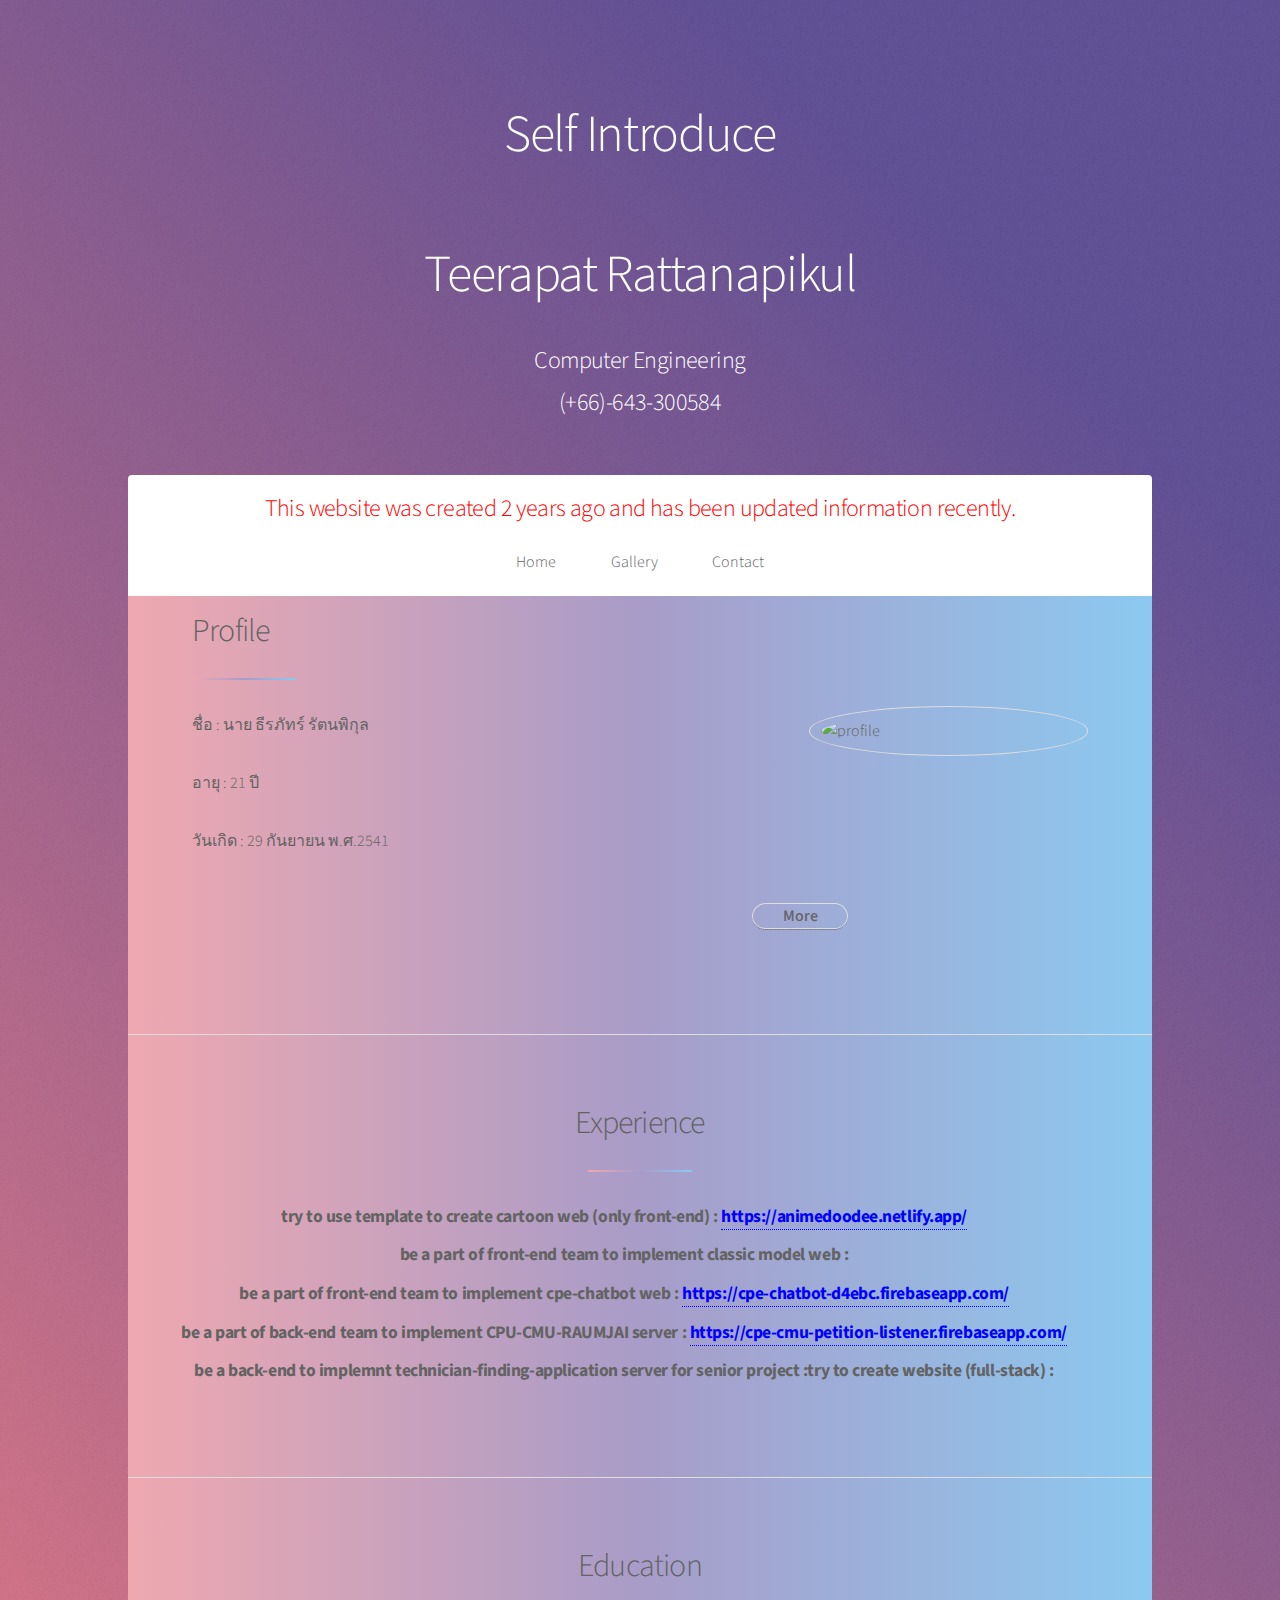
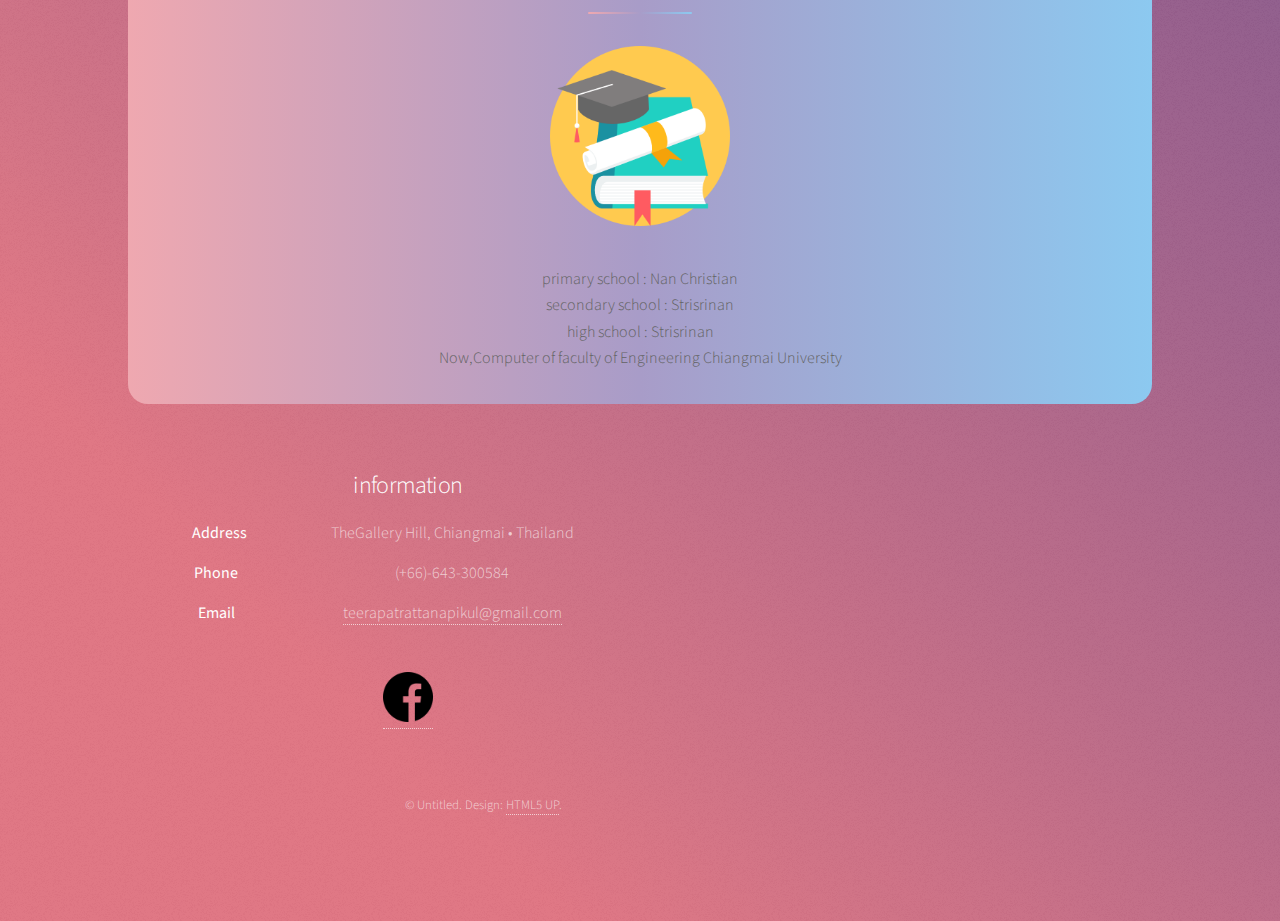
==== commit a093b4c5: "update information" ====
--- a/index.html
+++ b/index.html
@@ -22,16 +22,16 @@
 
 		<!-- Header -->
 		<header id="header" class="alt">
-			<span class="logo"><img src="images/toon.jpg" width="30%" height="30%" alt="" /></span>
+			<h1 class="logo">Self Introduce</h1>
 			<h1>Teerapat Rattanapikul</h1>
-			<h2>Web develop</h2>
+			<h2>Computer Engineering</h2>
 			<h2>(+66)-643-300584</h2>
-			<a href="#">teerapatrattanapikul@cmu.ac.th</a>
 		</header>
 
 
 		<!-- Nav -->
 		<nav id="nav">
+			<h2 style="text-align: center;color: red;">This website was created 2 years ago and has been updated information recently.</h2>
 			<ul>
 				<li><a href="index.html">Home</a></li>
 				<li><a href="gallery1.html">Gallery</a></li>
@@ -40,8 +40,7 @@
 		</nav>
 
 		<!-- Main -->
-		<div id="main">
-
+		<div id="main">		
 			<!-- Profile -->
 			<section id="intro" class="main">
 				<div class="spotlight">
@@ -49,9 +48,11 @@
 						<header class="major">
 							<h2>Profile</h2>
 						</header>
-						<p>นายธีรภัทร์ รัตนพิกุล อายุ 21 ปี เกิดวันที่ 29 กันยายน พ.ศ.2541 </p>
+						<p>ชื่อ : นาย ธีรภัทร์ รัตนพิกุล  </p>
+						<p>อายุ : 21 ปี</p>
+						<p>วันเกิด : 29 กันยายน พ.ศ.2541</p>
 					</div>
-					<span class="image"><img src="images/profile.png" alt="profile" /></span>
+					<span class="image"><img src="https://scontent.fbkk20-1.fna.fbcdn.net/v/t1.15752-9/57433627_645571825891772_6742305382850363392_n.png?_nc_cat=100&ccb=2&_nc_sid=ae9488&_nc_ohc=8OOL61FPyCwAX8IPIFe&_nc_ht=scontent.fbkk20-1.fna&oh=390e32e27c4bc4d69ec24e95312be6c0&oe=6047073E" width="50%" height="50%" alt="profile" /></span>
 				</div>
 				<footer class="major">
 					<ul class="actions special">
@@ -66,19 +67,12 @@
 					<h2>Experience </h2>
 				</header>
 				<ul class="features">
-					<li>
-						<img src="images/work.png" alt="work" width="70%" height="50%">
-						<h1>การทำงาน</h1>
-						<p>งาน part time เป็นเด็กเสริฟร้านชาบูอินดี้.</p>
-					</li>
-					<li>
-						<img src="images/competition.png" alt="work" width="70%" height="50%">
-						<h1>การแข่งขัน</h1>
-						<span>ร้องเพลงชาติ,</span>
-						<span>วิ่ง 31 ขาสามัคคี,</span>
-						<span>วิ่ง 4x100 เมตรชาย รุ่นอายุไม่เกิน 14 ปี ในกีฬามัธยมประจำจังหวัด.</span>
-					</li>
-
+					<h4 style="font-weight: bold;">try to use template to create cartoon web (only front-end) : <a href="https://animedoodee.netlify.app/" target="_blank" style="color: blue;">https://animedoodee.netlify.app/</a></h4>
+					<h4 style="font-weight: bold;">be a part of front-end team to implement classic model web : <a href="" target="_blank" style="color: blue;"></a></h4>
+					<h4 style="font-weight: bold;">be a part of front-end team to implement cpe-chatbot web : <a href="https://cpe-chatbot-d4ebc.firebaseapp.com/" target="_blank" style="color: blue;">https://cpe-chatbot-d4ebc.firebaseapp.com/</a></h4>
+					<h4 style="font-weight: bold;">be a part of back-end team to implement CPU-CMU-RAUMJAI server : <a href="https://cpe-cmu-petition-listener.firebaseapp.com/" target="_blank" style="color: blue;">https://cpe-cmu-petition-listener.firebaseapp.com/</a></h4>
+					<h4 style="font-weight: bold;">be a back-end to implemnt technician-finding-application server for senior project : <a href="" target="_blank" style="color: blue;"></a></h4>
+					<h4 style="font-weight: bold;">try to create website (full-stack) : <a href="" target="_blank" style="color: blue;"></a></h4>
 				</ul>
 			</section>
 
@@ -111,21 +105,15 @@
 				<h2>information</h2>
 				<dl class="alt">
 					<dt>Address</dt>
-					<dd>A214 &bull; TheGallery Hill, Chiangmai &bull; Thailand</dd>
+					<dd>TheGallery Hill, Chiangmai &bull; Thailand</dd>
 					<dt>Phone</dt>
 					<dd>(+66)-643-300584</dd>
 					<dt>Email</dt>
-					<dd><a href="#">teerapatrattanapikul@cmu.ac.th</a></dd>
+					<dd><a>teerapatrattanapikul@gmail.com</a></dd>
 				</dl>
 				<ul class="icons">
-					<a href="https://www.youtube.com/channel/UCAECsRshHIzHVq1woI61bJw?view_as=subscriber">
-						<img src="images/youtube.png" width="50" height="50">
-					</a>
 					<a href="https://www.facebook.com/teerapat.rattanapikun">
 						<img src="images/facebook.png" width="50" height="50">
-					</a>
-					<a href="https://www.instagram.com/porteerpat_ss">
-						<img src="images/instagram.png" width="50" height="50">
 					</a>
 				</ul>
 			</section>
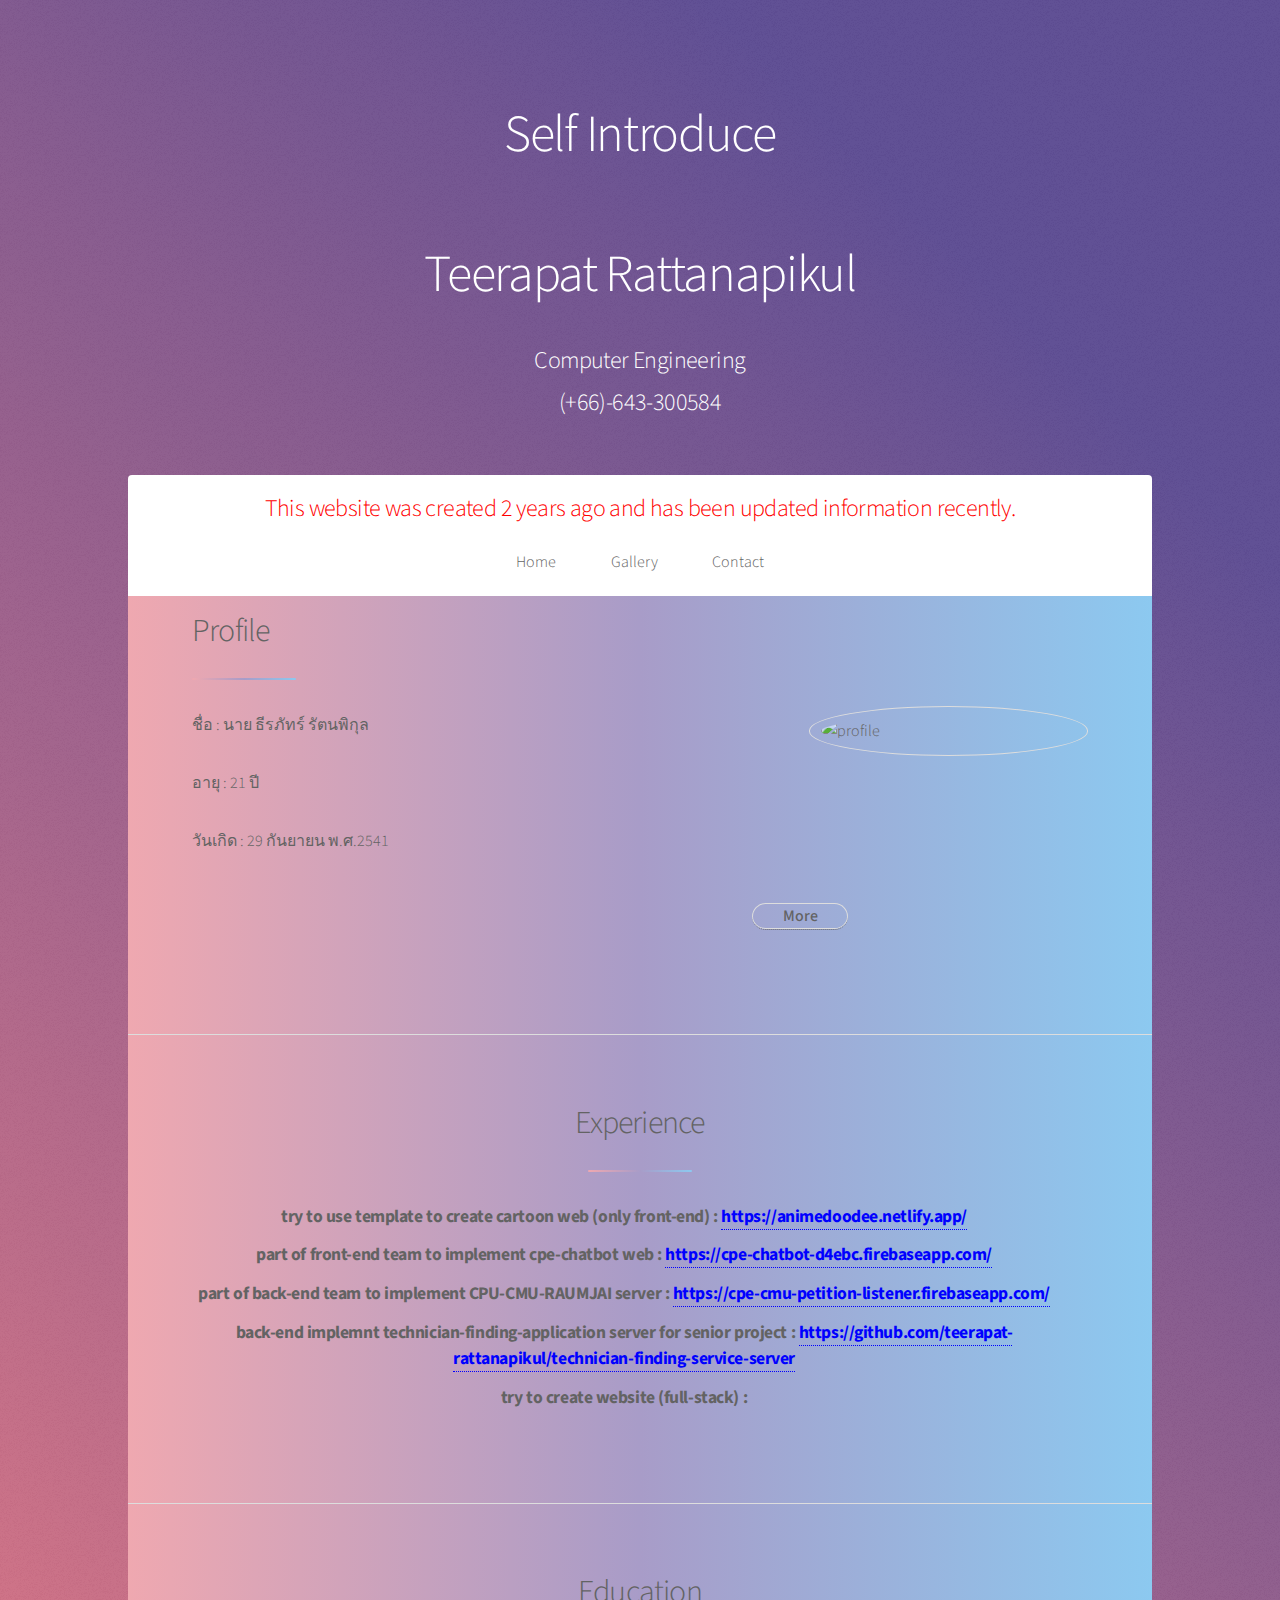
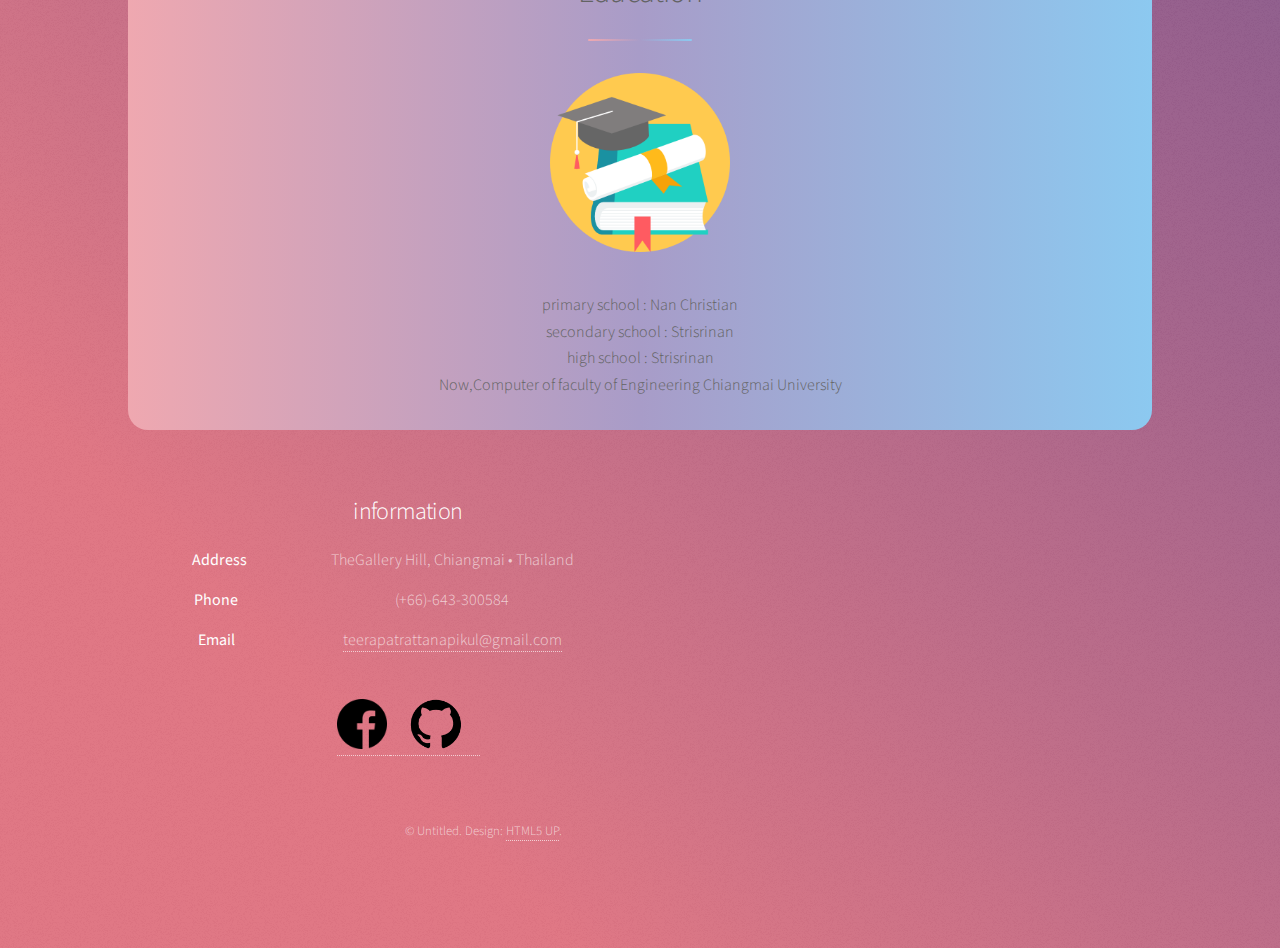
==== commit 1cb833b1: "change imformation" ====
--- a/index.html
+++ b/index.html
@@ -68,10 +68,9 @@
 				</header>
 				<ul class="features">
 					<h4 style="font-weight: bold;">try to use template to create cartoon web (only front-end) : <a href="https://animedoodee.netlify.app/" target="_blank" style="color: blue;">https://animedoodee.netlify.app/</a></h4>
-					<h4 style="font-weight: bold;">be a part of front-end team to implement classic model web : <a href="" target="_blank" style="color: blue;"></a></h4>
-					<h4 style="font-weight: bold;">be a part of front-end team to implement cpe-chatbot web : <a href="https://cpe-chatbot-d4ebc.firebaseapp.com/" target="_blank" style="color: blue;">https://cpe-chatbot-d4ebc.firebaseapp.com/</a></h4>
-					<h4 style="font-weight: bold;">be a part of back-end team to implement CPU-CMU-RAUMJAI server : <a href="https://cpe-cmu-petition-listener.firebaseapp.com/" target="_blank" style="color: blue;">https://cpe-cmu-petition-listener.firebaseapp.com/</a></h4>
-					<h4 style="font-weight: bold;">be a back-end to implemnt technician-finding-application server for senior project : <a href="" target="_blank" style="color: blue;"></a></h4>
+					<h4 style="font-weight: bold;">part of front-end team to implement cpe-chatbot web : <a href="https://cpe-chatbot-d4ebc.firebaseapp.com/" target="_blank" style="color: blue;">https://cpe-chatbot-d4ebc.firebaseapp.com/</a></h4>
+					<h4 style="font-weight: bold;">part of back-end team to implement CPU-CMU-RAUMJAI server : <a href="https://cpe-cmu-petition-listener.firebaseapp.com/" target="_blank" style="color: blue;">https://cpe-cmu-petition-listener.firebaseapp.com/</a></h4>
+					<h4 style="font-weight: bold;">back-end implemnt technician-finding-application server for senior project : <a href="https://github.com/teerapat-rattanapikul/technician-finding-service-server" target="_blank" style="color: blue;">https://github.com/teerapat-rattanapikul/technician-finding-service-server</a></h4>
 					<h4 style="font-weight: bold;">try to create website (full-stack) : <a href="" target="_blank" style="color: blue;"></a></h4>
 				</ul>
 			</section>
@@ -115,6 +114,9 @@
 					<a href="https://www.facebook.com/teerapat.rattanapikun">
 						<img src="images/facebook.png" width="50" height="50">
 					</a>
+					<a  href="https://github.com/teerapat-rattanapikul">
+						<img  src="images/github.png" width="90" height="50">
+					</a>
 				</ul>
 			</section>
 			<p class="copyright">&copy; Untitled. Design: <a href="https://html5up.net">HTML5 UP</a>.</p>
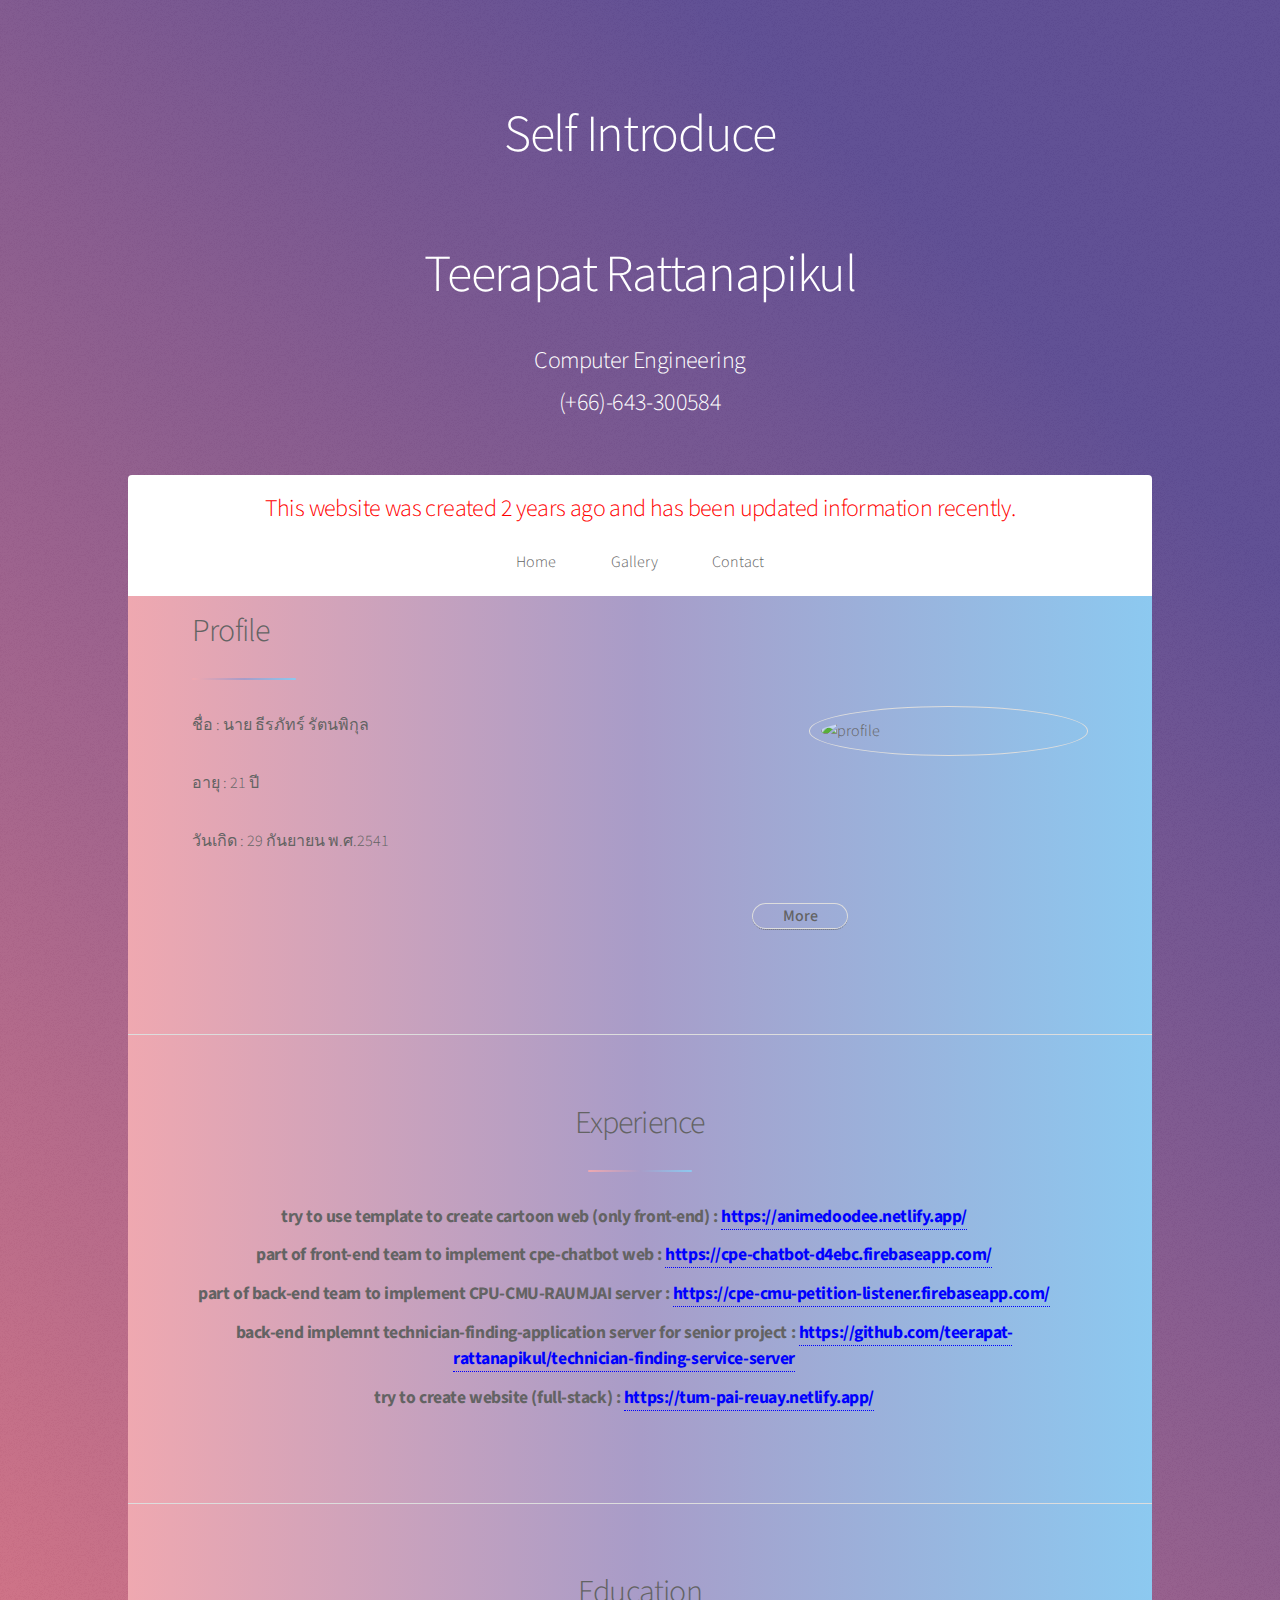
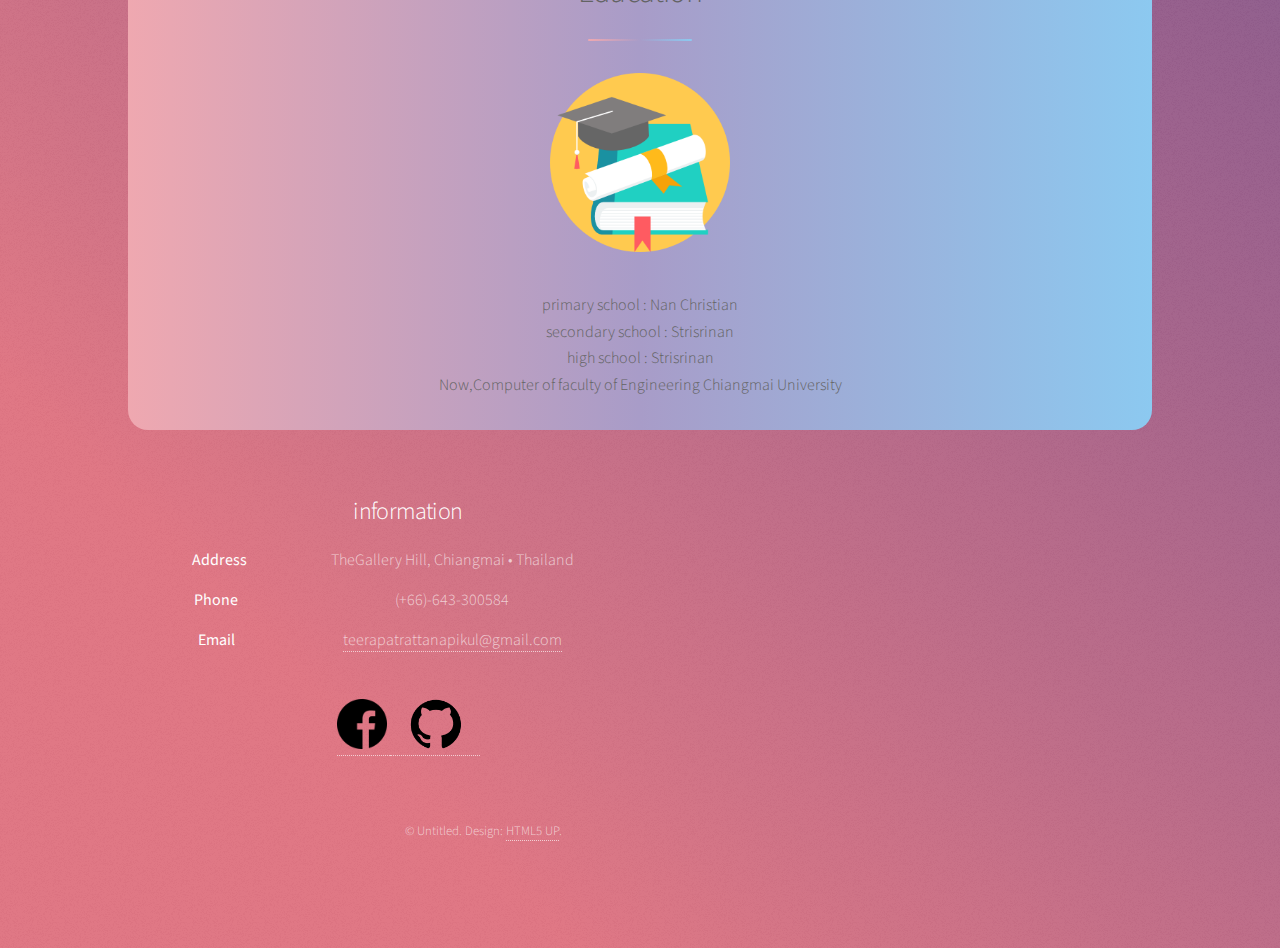
==== commit f6b2536d: "add owner project" ====
--- a/index.html
+++ b/index.html
@@ -71,7 +71,7 @@
 					<h4 style="font-weight: bold;">part of front-end team to implement cpe-chatbot web : <a href="https://cpe-chatbot-d4ebc.firebaseapp.com/" target="_blank" style="color: blue;">https://cpe-chatbot-d4ebc.firebaseapp.com/</a></h4>
 					<h4 style="font-weight: bold;">part of back-end team to implement CPU-CMU-RAUMJAI server : <a href="https://cpe-cmu-petition-listener.firebaseapp.com/" target="_blank" style="color: blue;">https://cpe-cmu-petition-listener.firebaseapp.com/</a></h4>
 					<h4 style="font-weight: bold;">back-end implemnt technician-finding-application server for senior project : <a href="https://github.com/teerapat-rattanapikul/technician-finding-service-server" target="_blank" style="color: blue;">https://github.com/teerapat-rattanapikul/technician-finding-service-server</a></h4>
-					<h4 style="font-weight: bold;">try to create website (full-stack) : <a href="" target="_blank" style="color: blue;"></a></h4>
+					<h4 style="font-weight: bold;">try to create website (full-stack) : <a href="https://tum-pai-reuay.netlify.app/" target="_blank" style="color: blue;">https://tum-pai-reuay.netlify.app/</a></h4>
 				</ul>
 			</section>
 
